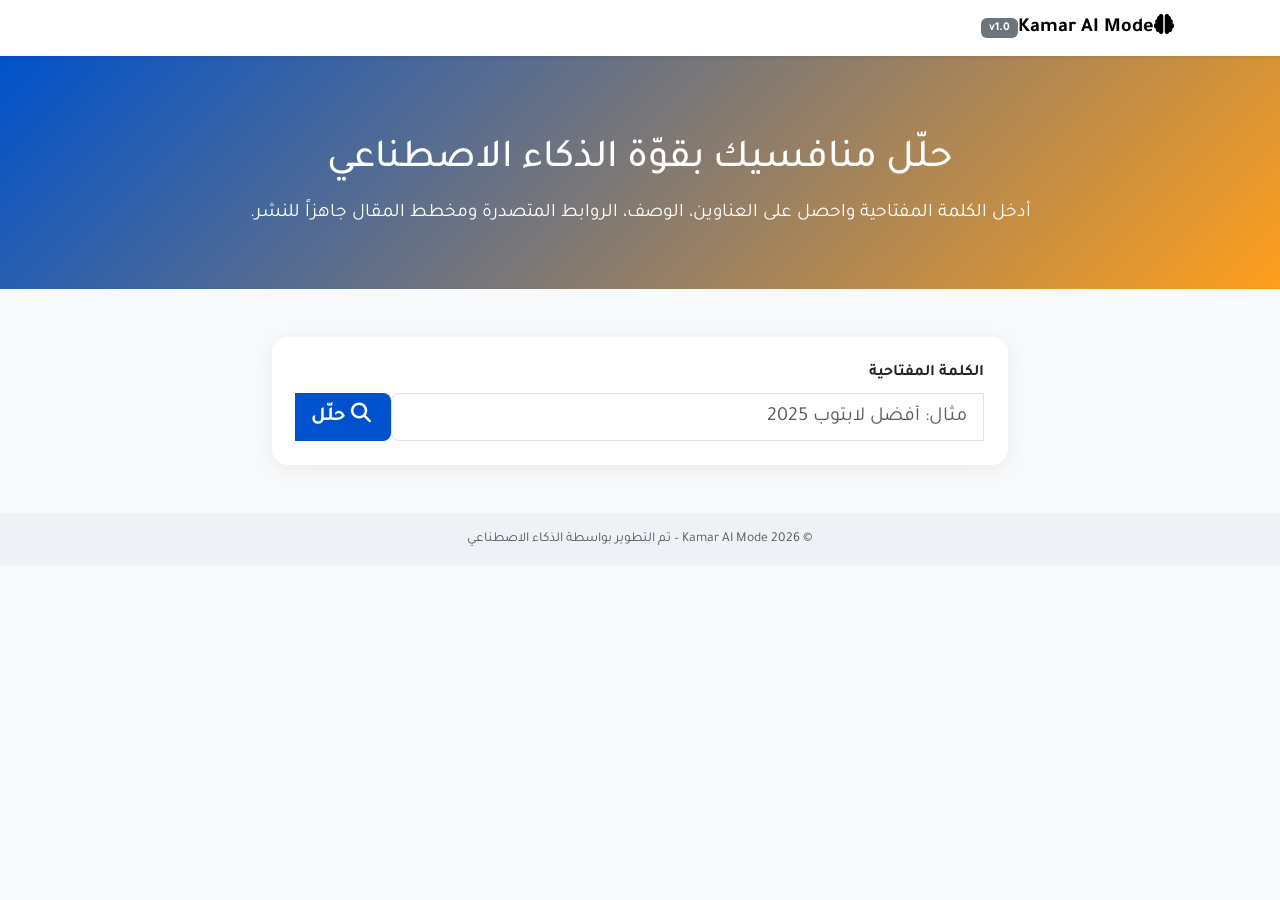
==== index.html @ b1c6b304 "Add files via upload" ====
<!DOCTYPE html>
<html lang="ar" dir="rtl">
<head>
    <meta charset="UTF-8">
    <title>Kamar AI Mode – أداة تحليل المنافسين</title>
    <meta name="viewport" content="width=device-width, initial-scale=1">
    <!-- Google Fonts -->
    <link href="https://fonts.googleapis.com/css2?family=Tajawal:wght@300;400;700&display=swap" rel="stylesheet">
    <!-- Bootstrap 5.3 CSS -->
    <link href="https://cdn.jsdelivr.net/npm/bootstrap@5.3.2/dist/css/bootstrap.min.css" rel="stylesheet">
    <!-- Font Awesome -->
    <link rel="stylesheet" href="https://cdnjs.cloudflare.com/ajax/libs/font-awesome/6.4.0/css/all.min.css">
    <style>
        :root{
            --primary:#0052cc;      /* أزرق كهرماني */
            --secondary:#ff9f1c;    /* برتقالي ذهبي */
            --bg:#f8f9fa;
            --card:#ffffff;
        }
        body{
            font-family:'Tajawal',sans-serif;
            background:var(--bg);
            color:#333;
        }
        .navbar-brand{font-weight:700;}
        .hero{
            background:linear-gradient(135deg, var(--primary) 0%, var(--secondary) 100%);
            color:#fff;
            padding:80px 0 60px;
        }
        .hero h1{font-size:2.5rem;}
        .hero p{font-size:1.2rem;}
        .card{
            border:none;
            border-radius:1rem;
            background:var(--card);
            box-shadow:0 4px 20px rgba(0,0,0,.06);
        }
        .btn-primary{
            background:var(--primary);
            border:none;
            border-radius:.5rem;
            padding:.55rem 1.75rem;
            font-weight:600;
        }
        .btn-primary:hover{background:#0041a8;}
        .spinner-border{width:1.3rem;height:1.3rem;border-width:.15em;}
        .result-icon{color:var(--secondary);}
        footer{background:#eef2f6;font-size:.85rem;}
        @media(max-width:576px){
            .hero h1{font-size:2rem;}
        }
    </style>
</head>
<body>

<!-- رأس الصفحة -->
<nav class="navbar navbar-expand-lg navbar-light bg-white shadow-sm">
    <div class="container">
        <a class="navbar-brand" href="#"><i class="fa-solid fa-brain me-2"></i>Kamar AI Mode</a>
        <div class="ms-auto">
            <span class="badge bg-secondary">v1.0</span>
        </div>
    </div>
</nav>

<!-- قسم البطل -->
<section class="hero text-center">
    <div class="container">
        <h1 class="mb-3">حلّل منافسيك بقوّة الذكاء الاصطناعي</h1>
        <p class="mb-0">أدخل الكلمة المفتاحية واحصل على العناوين، الوصف، الروابط المتصدرة ومخطط المقال جاهزاً للنشر.</p>
</section>

<!-- النموذج -->
<section class="container my-5">
    <div class="row justify-content-center">
        <div class="col-lg-8">
            <div class="card p-4">
                <label for="keyword" class="form-label fw-bold">الكلمة المفتاحية</label>
                <div class="input-group input-group-lg">
                    <input type="text" id="keyword" class="form-control" placeholder="مثال: أفضل لابتوب 2025">
                    <button id="btnAnalyze" class="btn btn-primary" type="button">
                        <i class="fa-solid fa-magnifying-glass me-1"></i> حلّل
                    </button>
                </div>
                <!-- شريط التحميل -->
                <div id="loader" class="text-center mt-3 d-none">
                    <div class="spinner-border text-primary"></div>
                    <p class="mt-2 text-muted">جاري التحليل...</p>
                </div>
            </div>
        </div>
    </div>
</section>

<!-- صندوق النتائج -->
<section id="results" class="container mb-5 d-none">
    <h4 class="mb-4"><i class="fa-solid fa-chart-line result-icon me-2"></i>نتائج التحليل</h4>

    <!-- العنوان المقترح -->
    <div class="card mb-3">
        <div class="card-body">
            <h5 class="card-title"><i class="fa-solid fa-heading me-2 result-icon"></i>العنوان المقترح</h5>
            <p id="suggested_title" class="mb-0"></p>
        </div>
    </div>

    <!-- وصف الميتا -->
    <div class="card mb-3">
        <div class="card-body">
            <h5 class="card-title"><i class="fa-solid fa-tag me-2 result-icon"></i>وصف الميتا</h5>
            <p id="meta_description" class="mb-0"></p>
        </div>
    </div>

    <!-- المقتطف المتصدّر -->
    <div class="card mb-3">
        <div class="card-body">
            <h5 class="card-title"><i class="fa-solid fa-quote-left me-2 result-icon"></i>المقتطف المتصدّر</h5>
            <p id="snippet_text" class="mb-0"></p>
        </div>
    </div>

    <!-- كلمات NLP -->
    <div class="card mb-3">
        <div class="card-body">
            <h5 class="card-title"><i class="fa-solid fa-key me-2 result-icon"></i>كلمات NLP</h5>
            <p id="nlp_keywords" class="mb-0"></p>
        </div>
    </div>

    <!-- الروابط المتصدرة -->
    <div class="card mb-3">
        <div class="card-body">
            <h5 class="card-title"><i class="fa-solid fa-link me-2 result-icon"></i>الروابط المتصدرة</h5>
            <ul id="featured_snippets" class="mb-0"></ul>
        </div>
    </div>

    <!-- مخطط المقال -->
    <div class="card mb-3">
        <div class="card-body">
            <h5 class="card-title"><i class="fa-solid fa-list-ol me-2 result-icon"></i>مخطط المقال (العناوين الفرعية)</h5>
            <ol id="outline" class="mb-0"></ol>
        </div>
    </div>
</section>

<!-- Footer -->
<footer class="py-3 text-center text-muted">
    <div class="container">
        &copy; <span id="year"></span> Kamar AI Mode – تم التطوير بواسطة الذكاء الاصطناعي
    </div>
</footer>

<!-- Scripts -->
<script>
    // تواريخ
    document.getElementById('year').textContent = new Date().getFullYear();

    // عناصر الصفحة
    const keywordInput   = document.getElementById('keyword');
    const btnAnalyze     = document.getElementById('btnAnalyze');
    const loader         = document.getElementById('loader');
    const resultsBox     = document.getElementById('results');

    // دوال مساعدة
    const showLoader = ()=> { loader.classList.remove('d-none'); resultsBox.classList.add('d-none'); };
    const hideLoader = ()=> { loader.classList.add('d-none'); };

    // الحدث الرئيسي
    btnAnalyze.addEventListener('click', async ()=>{
        const kw = keywordInput.value.trim();
        if(!kw){ alert('أدخل كلمة مفتاحية أولاً'); return; }

        showLoader();

        try{
            const url = new URL('https://api.openwebninja.com/google-ai-mode/ai-mode');
            url.searchParams.set('prompt', kw);
            url.searchParams.set('hl', 'ar');
            url.searchParams.set('gl', 'sa');
            url.searchParams.set('x-api-key', 'ak_is7pbn7gl4g8mbaupwynpkfbr6lm9yfh8iurpdpuk4noou1');

            const res  = await fetch(url);
            const data = await res.json();

            if(!res.ok) throw new Error(data.message || 'خطأ في الاستجابة');

            // تعبئة الحقول
            document.getElementById('suggested_title').textContent   = buildTitle(data.answer);
            document.getElementById('meta_description').textContent= buildMeta(data.answer);
            document.getElementById('snippet_text').textContent    = buildSnippet(data.answer);
            document.getElementById('nlp_keywords').textContent    = buildKeywords(data.answer);
            document.getElementById('featured_snippets').innerHTML = buildRefs(data.references);
            document.getElementById('outline').innerHTML           = buildOutline(data.answer);

            hideLoader();
            resultsBox.classList.remove('d-none');
            window.scrollTo({top: resultsBox.offsetTop - 20, behavior:'smooth'});

        }catch(err){
            hideLoader();
            alert('فشل التحليل: ' + err.message);
        }
    });

    // وظائف البناء البسيطة
    function cleanFlair(text){
        const stop = new Set(['تعرف','تعلم','اكتشف','احصل','لا تفوّت','سرّ','خدعة','مذهل','رائع','أفضل 10','best','discover','amazing','top 10','secret','trick']);
        return text.split(' ').filter(w=>!stop.has(w.toLowerCase())).join(' ');
    }
    function buildTitle(txt){
        const words = txt.replace(/[.,؟!]/g,'').split(/\s+/);
        const freq = {};
        words.forEach(w=>{ freq[w] = (freq[w]||0)+1; });
        const sorted = Object.entries(freq).sort((a,b)=>b[1]-a[1]);
        return sorted.slice(0,3).map(x=>x[0]).join(' ') + ' :اختيارك حسب الاختبار والتجربة';
    }
    function buildMeta(txt){
        return cleanFlair(txt).substring(0,155) + (txt.length > 155 ? '...':'');
    }
    function buildSnippet(txt){
        const sent = txt.split(/[.؟!]/)[0];
        return cleanFlair(sent).substring(0,155) + (sent.length > 155 ? '...':'');
    }
    function buildKeywords(txt){
        const bi = txt.match(/\b\w+\s\w+\b/g) || [];
        const freq = {};
        bi.forEach(w=>{ freq[w] = (freq[w]||0)+1; });
        return Object.entries(freq).sort((a,b)=>b[1]-a[1]).slice(0,12).map(x=>x[0]).join('، ');
    }
    function buildRefs(refs){
        if(!refs || !refs.length) return '<li>لا توجد روابط</li>';
        return [...new Set(refs.map(r=> new URL(r).hostname))]
               .map(h=> `<li><a href="//${h}" target="_blank" rel="nofollow">${h}</a></li>`).join('');
    }
    function buildOutline(txt){
        const sents = txt.split(/[.؟!]/).filter(s=>s.trim().length>20).slice(0,6);
        return sents.map(s=>`<li>${s.trim().substring(0,70)}...</li>`).join('');
    }
</script>
</body>
</html>
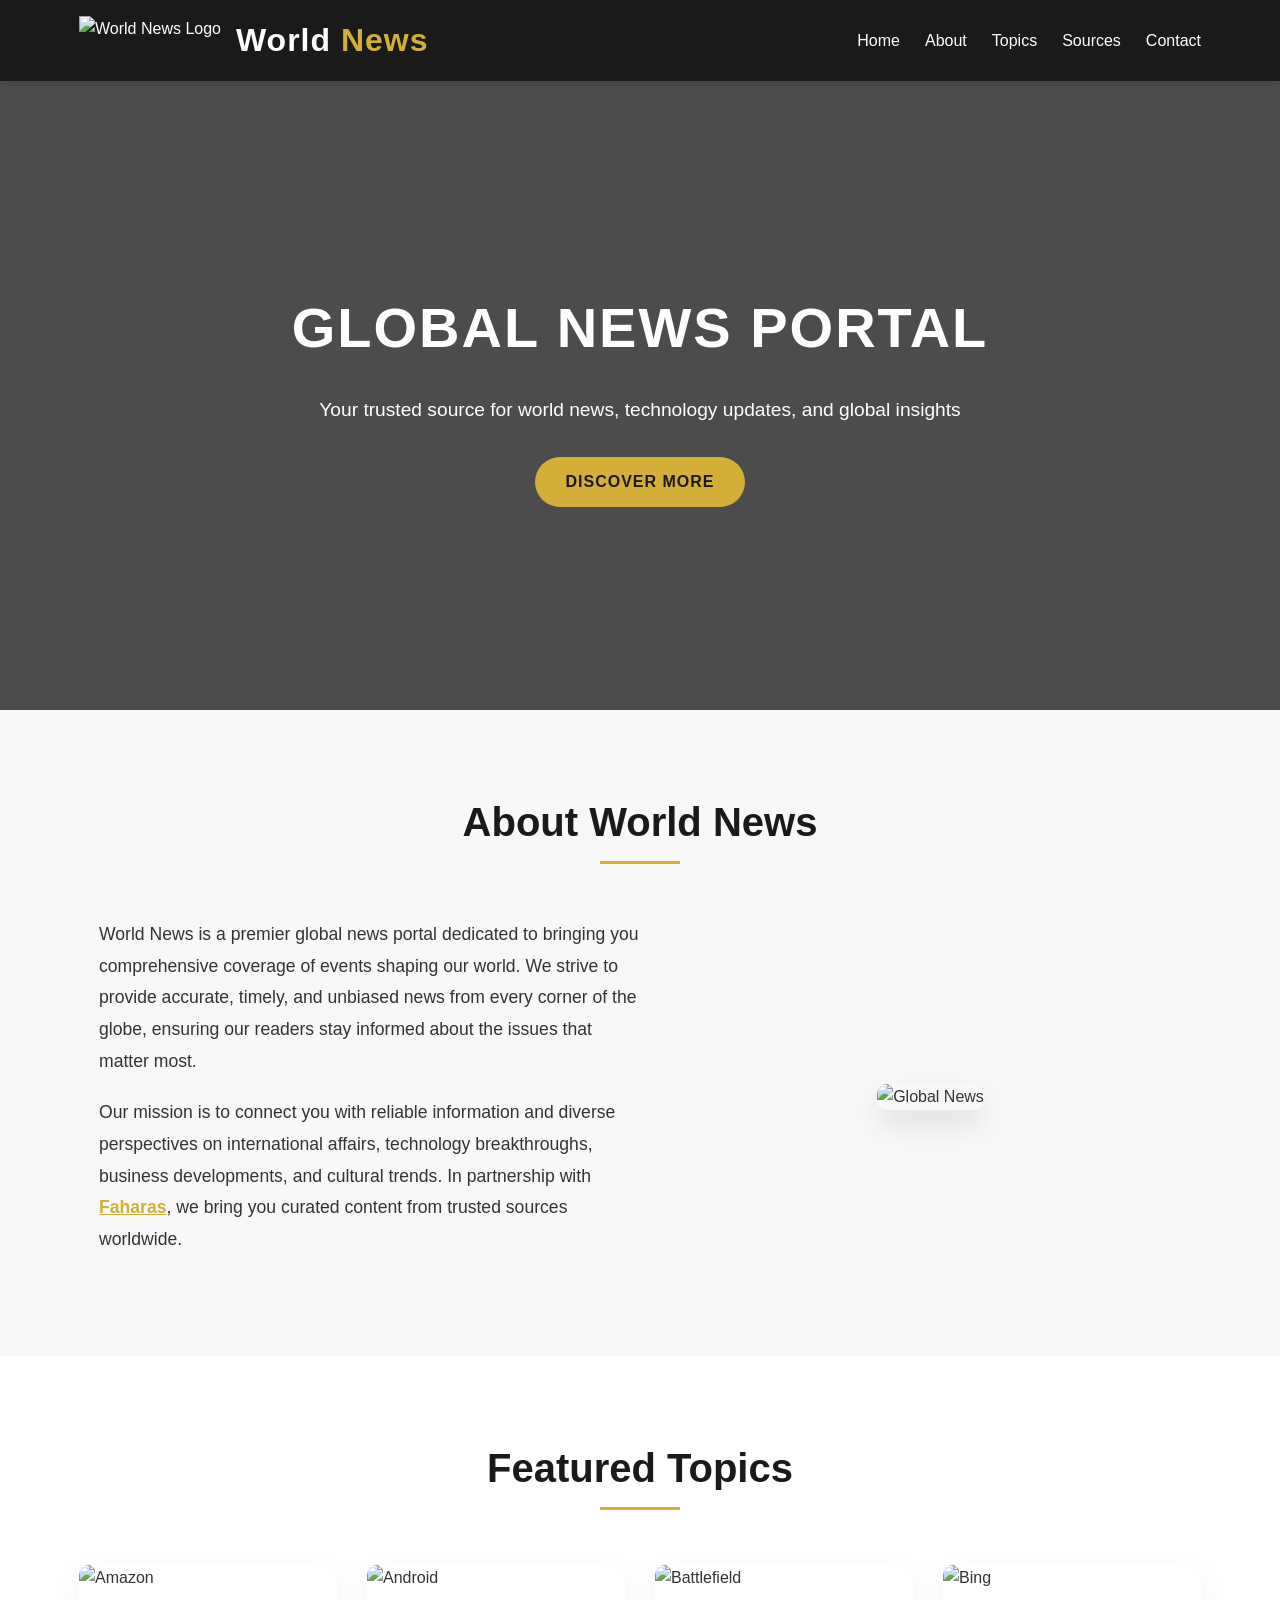
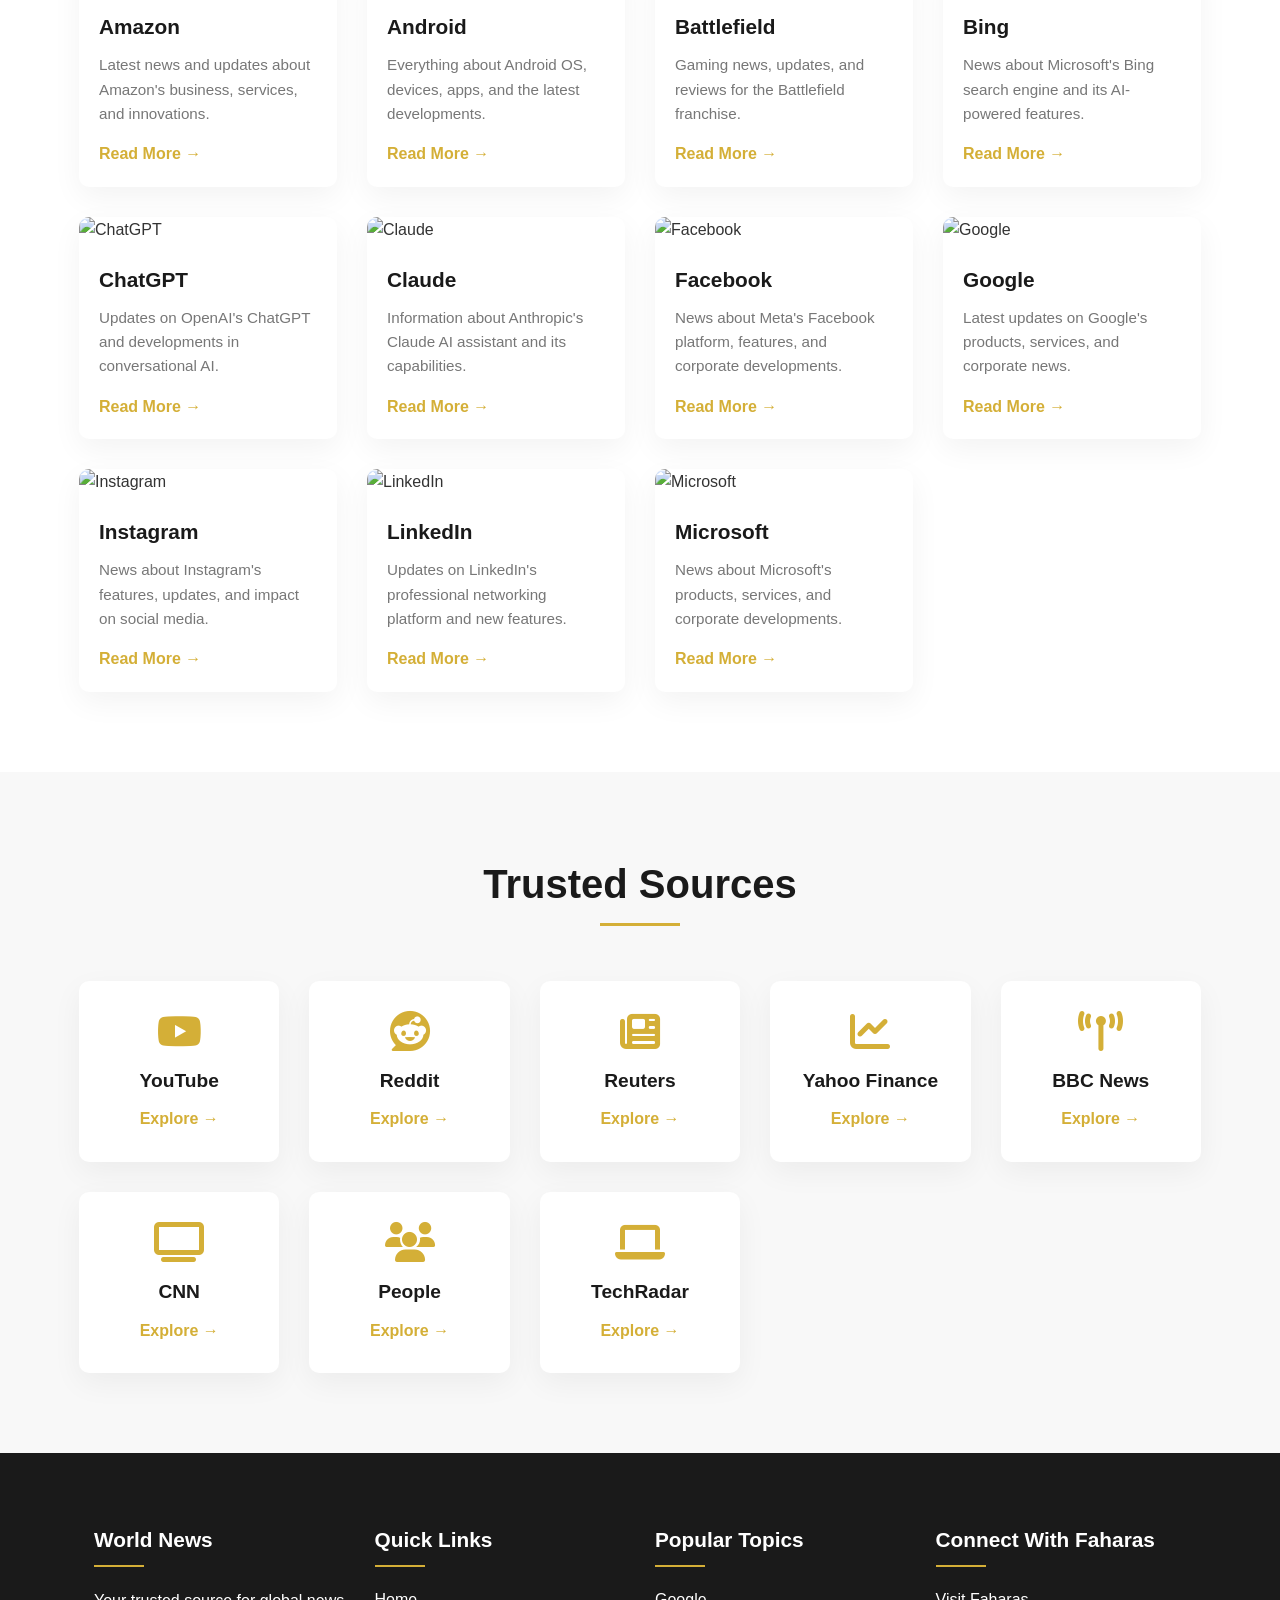
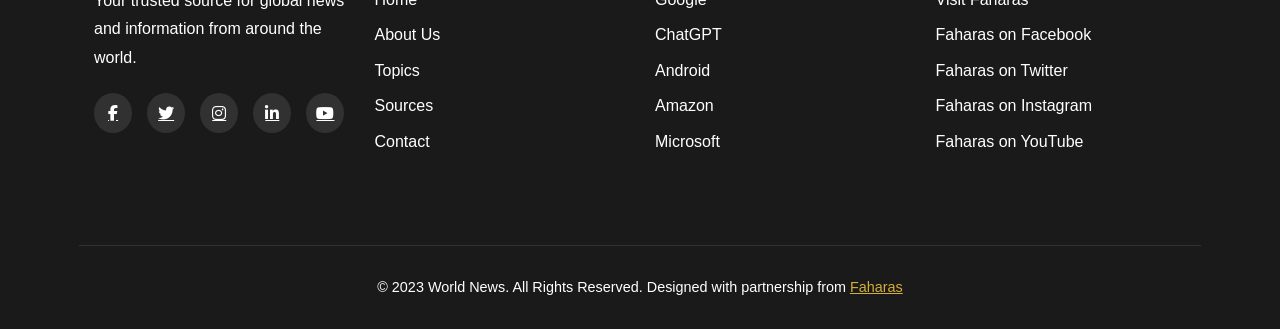
==== commit 67cc3ab1: "Update index.html" ====
--- a/index.html
+++ b/index.html
@@ -1,244 +1,725 @@
 <!DOCTYPE html>
-<html lang="ar" dir="rtl">
+<html lang="en">
 <head>
     <meta charset="UTF-8">
-    <title>Kamar AI Mode – أداة تحليل المنافسين</title>
-    <meta name="viewport" content="width=device-width, initial-scale=1">
-    <!-- Google Fonts -->
-    <link href="https://fonts.googleapis.com/css2?family=Tajawal:wght@300;400;700&display=swap" rel="stylesheet">
-    <!-- Bootstrap 5.3 CSS -->
-    <link href="https://cdn.jsdelivr.net/npm/bootstrap@5.3.2/dist/css/bootstrap.min.css" rel="stylesheet">
-    <!-- Font Awesome -->
+    <meta name="viewport" content="width=device-width, initial-scale=1.0">
+    <title>World - Global News Portal</title>
     <link rel="stylesheet" href="https://cdnjs.cloudflare.com/ajax/libs/font-awesome/6.4.0/css/all.min.css">
     <style>
-        :root{
-            --primary:#0052cc;      /* أزرق كهرماني */
-            --secondary:#ff9f1c;    /* برتقالي ذهبي */
-            --bg:#f8f9fa;
-            --card:#ffffff;
-        }
-        body{
-            font-family:'Tajawal',sans-serif;
-            background:var(--bg);
-            color:#333;
-        }
-        .navbar-brand{font-weight:700;}
-        .hero{
-            background:linear-gradient(135deg, var(--primary) 0%, var(--secondary) 100%);
-            color:#fff;
-            padding:80px 0 60px;
-        }
-        .hero h1{font-size:2.5rem;}
-        .hero p{font-size:1.2rem;}
-        .card{
-            border:none;
-            border-radius:1rem;
-            background:var(--card);
-            box-shadow:0 4px 20px rgba(0,0,0,.06);
-        }
-        .btn-primary{
-            background:var(--primary);
-            border:none;
-            border-radius:.5rem;
-            padding:.55rem 1.75rem;
-            font-weight:600;
-        }
-        .btn-primary:hover{background:#0041a8;}
-        .spinner-border{width:1.3rem;height:1.3rem;border-width:.15em;}
-        .result-icon{color:var(--secondary);}
-        footer{background:#eef2f6;font-size:.85rem;}
-        @media(max-width:576px){
-            .hero h1{font-size:2rem;}
+        :root {
+            --primary-color: #1a1a1a;
+            --secondary-color: #d4af37;
+            --text-color: #333;
+            --light-bg: #f8f8f8;
+            --white: #ffffff;
+            --gray: #777;
+            --light-gray: #f5f5f5;
+        }
+        
+        * {
+            margin: 0;
+            padding: 0;
+            box-sizing: border-box;
+            font-family: 'Segoe UI', Tahoma, Geneva, Verdana, sans-serif;
+        }
+        
+        body {
+            background-color: var(--white);
+            color: var(--text-color);
+            line-height: 1.6;
+        }
+        
+        .container {
+            width: 90%;
+            max-width: 1200px;
+            margin: 0 auto;
+            padding: 0 15px;
+        }
+        
+        /* Header Styles */
+        header {
+            background-color: var(--primary-color);
+            color: var(--white);
+            padding: 15px 0;
+            position: fixed;
+            width: 100%;
+            top: 0;
+            z-index: 1000;
+            box-shadow: 0 2px 10px rgba(0, 0, 0, 0.1);
+        }
+        
+        .header-container {
+            display: flex;
+            justify-content: space-between;
+            align-items: center;
+        }
+        
+        .logo {
+            display: flex;
+            align-items: center;
+        }
+        
+        .logo img {
+            height: 50px;
+            margin-right: 15px;
+        }
+        
+        .logo h1 {
+            font-size: 2rem;
+            font-weight: 700;
+            letter-spacing: 1px;
+            color: var(--white);
+        }
+        
+        .logo span {
+            color: var(--secondary-color);
+        }
+        
+        nav ul {
+            display: flex;
+            list-style: none;
+        }
+        
+        nav ul li {
+            margin-left: 25px;
+        }
+        
+        nav ul li a {
+            color: var(--white);
+            text-decoration: none;
+            font-weight: 500;
+            transition: color 0.3s;
+            font-size: 1rem;
+        }
+        
+        nav ul li a:hover {
+            color: var(--secondary-color);
+        }
+        
+        /* Hero Section */
+        .hero {
+            background: linear-gradient(rgba(0, 0, 0, 0.7), rgba(0, 0, 0, 0.7)), url('https://images.unsplash.com/photo-1504711434969-e338861b72be?ixlib=rb-4.0.3&ixid=M3wxMjA3fDB8MHxwaG90by1wYWdlfHx8fGVufDB8fHx8fA%3D%3D&auto=format&fit=crop&w=2070&q=80');
+            background-size: cover;
+            background-position: center;
+            height: 70vh;
+            display: flex;
+            align-items: center;
+            text-align: center;
+            color: var(--white);
+            margin-top: 80px;
+        }
+        
+        .hero-content {
+            max-width: 800px;
+            margin: 0 auto;
+            padding: 0 20px;
+        }
+        
+        .hero h2 {
+            font-size: 3.5rem;
+            margin-bottom: 20px;
+            font-weight: 700;
+            text-transform: uppercase;
+            letter-spacing: 2px;
+        }
+        
+        .hero p {
+            font-size: 1.2rem;
+            margin-bottom: 30px;
+            line-height: 1.8;
+        }
+        
+        .btn {
+            display: inline-block;
+            background-color: var(--secondary-color);
+            color: var(--primary-color);
+            padding: 12px 30px;
+            border-radius: 30px;
+            text-decoration: none;
+            font-weight: 600;
+            text-transform: uppercase;
+            letter-spacing: 1px;
+            transition: all 0.3s ease;
+            border: none;
+            cursor: pointer;
+            font-size: 1rem;
+        }
+        
+        .btn:hover {
+            background-color: var(--white);
+            color: var(--primary-color);
+            transform: translateY(-3px);
+            box-shadow: 0 10px 20px rgba(0, 0, 0, 0.1);
+        }
+        
+        /* About Section */
+        .about {
+            padding: 80px 0;
+            background-color: var(--light-bg);
+        }
+        
+        .section-title {
+            text-align: center;
+            margin-bottom: 50px;
+        }
+        
+        .section-title h2 {
+            font-size: 2.5rem;
+            color: var(--primary-color);
+            position: relative;
+            display: inline-block;
+            margin-bottom: 15px;
+        }
+        
+        .section-title h2:after {
+            content: '';
+            position: absolute;
+            bottom: -10px;
+            left: 50%;
+            transform: translateX(-50%);
+            width: 80px;
+            height: 3px;
+            background-color: var(--secondary-color);
+        }
+        
+        .about-content {
+            display: flex;
+            flex-wrap: wrap;
+            align-items: center;
+        }
+        
+        .about-text {
+            flex: 1;
+            min-width: 300px;
+            padding: 0 20px;
+        }
+        
+        .about-text p {
+            margin-bottom: 20px;
+            font-size: 1.1rem;
+            line-height: 1.8;
+            color: var(--text-color);
+        }
+        
+        .about-image {
+            flex: 1;
+            min-width: 300px;
+            text-align: center;
+        }
+        
+        .about-image img {
+            max-width: 100%;
+            border-radius: 10px;
+            box-shadow: 0 15px 30px rgba(0, 0, 0, 0.1);
+        }
+        
+        /* Topics Section */
+        .topics {
+            padding: 80px 0;
+        }
+        
+        .topics-grid {
+            display: grid;
+            grid-template-columns: repeat(auto-fill, minmax(250px, 1fr));
+            gap: 30px;
+            margin-top: 50px;
+        }
+        
+        .topic-card {
+            background-color: var(--white);
+            border-radius: 10px;
+            overflow: hidden;
+            box-shadow: 0 10px 30px rgba(0, 0, 0, 0.05);
+            transition: transform 0.3s ease, box-shadow 0.3s ease;
+        }
+        
+        .topic-card:hover {
+            transform: translateY(-10px);
+            box-shadow: 0 15px 40px rgba(0, 0, 0, 0.1);
+        }
+        
+        .topic-card img {
+            width: 100%;
+            height: 180px;
+            object-fit: cover;
+        }
+        
+        .topic-card-content {
+            padding: 20px;
+        }
+        
+        .topic-card-content h3 {
+            font-size: 1.3rem;
+            margin-bottom: 10px;
+            color: var(--primary-color);
+        }
+        
+        .topic-card-content p {
+            color: var(--gray);
+            font-size: 0.95rem;
+            margin-bottom: 15px;
+        }
+        
+        .topic-card-content a {
+            color: var(--secondary-color);
+            text-decoration: none;
+            font-weight: 600;
+            display: inline-block;
+            transition: color 0.3s;
+        }
+        
+        .topic-card-content a:hover {
+            color: var(--primary-color);
+        }
+        
+        /* Sources Section */
+        .sources {
+            padding: 80px 0;
+            background-color: var(--light-bg);
+        }
+        
+        .sources-grid {
+            display: grid;
+            grid-template-columns: repeat(auto-fill, minmax(200px, 1fr));
+            gap: 30px;
+            margin-top: 50px;
+        }
+        
+        .source-card {
+            background-color: var(--white);
+            border-radius: 10px;
+            padding: 30px 20px;
+            text-align: center;
+            box-shadow: 0 10px 30px rgba(0, 0, 0, 0.05);
+            transition: transform 0.3s ease, box-shadow 0.3s ease;
+        }
+        
+        .source-card:hover {
+            transform: translateY(-10px);
+            box-shadow: 0 15px 40px rgba(0, 0, 0, 0.1);
+        }
+        
+        .source-card i {
+            font-size: 2.5rem;
+            color: var(--secondary-color);
+            margin-bottom: 15px;
+        }
+        
+        .source-card h3 {
+            font-size: 1.2rem;
+            margin-bottom: 10px;
+            color: var(--primary-color);
+        }
+        
+        .source-card a {
+            color: var(--secondary-color);
+            text-decoration: none;
+            font-weight: 600;
+            display: inline-block;
+            transition: color 0.3s;
+        }
+        
+        .source-card a:hover {
+            color: var(--primary-color);
+        }
+        
+        /* Footer */
+        footer {
+            background-color: var(--primary-color);
+            color: var(--white);
+            padding: 70px 0 30px;
+        }
+        
+        .footer-content {
+            display: flex;
+            flex-wrap: wrap;
+            justify-content: space-between;
+            margin-bottom: 50px;
+        }
+        
+        .footer-section {
+            flex: 1;
+            min-width: 250px;
+            margin-bottom: 30px;
+            padding: 0 15px;
+        }
+        
+        .footer-section h3 {
+            font-size: 1.3rem;
+            margin-bottom: 20px;
+            position: relative;
+            padding-bottom: 10px;
+        }
+        
+        .footer-section h3:after {
+            content: '';
+            position: absolute;
+            bottom: 0;
+            left: 0;
+            width: 50px;
+            height: 2px;
+            background-color: var(--secondary-color);
+        }
+        
+        .footer-section p {
+            margin-bottom: 20px;
+            line-height: 1.8;
+        }
+        
+        .footer-section ul {
+            list-style: none;
+        }
+        
+        .footer-section ul li {
+            margin-bottom: 10px;
+        }
+        
+        .footer-section ul li a {
+            color: var(--white);
+            text-decoration: none;
+            transition: color 0.3s;
+        }
+        
+        .footer-section ul li a:hover {
+            color: var(--secondary-color);
+        }
+        
+        .social-links {
+            display: flex;
+            gap: 15px;
+            margin-top: 20px;
+        }
+        
+        .social-links a {
+            display: inline-flex;
+            align-items: center;
+            justify-content: center;
+            width: 40px;
+            height: 40px;
+            background-color: rgba(255, 255, 255, 0.1);
+            border-radius: 50%;
+            color: var(--white);
+            transition: all 0.3s ease;
+        }
+        
+        .social-links a:hover {
+            background-color: var(--secondary-color);
+            color: var(--primary-color);
+            transform: translateY(-3px);
+        }
+        
+        .footer-bottom {
+            text-align: center;
+            padding-top: 30px;
+            border-top: 1px solid rgba(255, 255, 255, 0.1);
+            font-size: 0.9rem;
+        }
+        
+        /* Responsive Styles */
+        @media (max-width: 992px) {
+            .hero h2 {
+                font-size: 2.8rem;
+            }
+            
+            .about-content {
+                flex-direction: column;
+            }
+            
+            .about-text {
+                margin-bottom: 40px;
+            }
+        }
+        
+        @media (max-width: 768px) {
+            .header-container {
+                flex-direction: column;
+                text-align: center;
+            }
+            
+            nav ul {
+                margin-top: 15px;
+            }
+            
+            nav ul li {
+                margin: 0 10px;
+            }
+            
+            .hero {
+                height: 60vh;
+                margin-top: 120px;
+            }
+            
+            .hero h2 {
+                font-size: 2.2rem;
+            }
+            
+            .section-title h2 {
+                font-size: 2rem;
+            }
+        }
+        
+        @media (max-width: 576px) {
+            .hero h2 {
+                font-size: 1.8rem;
+            }
+            
+            .hero p {
+                font-size: 1rem;
+            }
+            
+            .topics-grid, .sources-grid {
+                grid-template-columns: 1fr;
+            }
         }
     </style>
 </head>
 <body>
+    <!-- Header -->
+    <header>
+        <div class="container header-container">
+            <div class="logo">
+                <img src="https://z-cdn-media.chatglm.cn/files/3495cbf7-d308-4ec9-85a8-c5884ec2cada_logo-512%20%281%29.png?auth_key=1862972515-39c17387c76e4715830f85335f617c46-0-5026b57383edf57b8ed78950dc84fb8b" alt="World News Logo">
+                <h1>World<span> News</span></h1>
+            </div>
+            <nav>
+                <ul>
+                    <li><a href="#home">Home</a></li>
+                    <li><a href="#about">About</a></li>
+                    <li><a href="#topics">Topics</a></li>
+                    <li><a href="#sources">Sources</a></li>
+                    <li><a href="#contact">Contact</a></li>
+                </ul>
+            </nav>
+        </div>
+    </header>
 
-<!-- رأس الصفحة -->
-<nav class="navbar navbar-expand-lg navbar-light bg-white shadow-sm">
-    <div class="container">
-        <a class="navbar-brand" href="#"><i class="fa-solid fa-brain me-2"></i>Kamar AI Mode</a>
-        <div class="ms-auto">
-            <span class="badge bg-secondary">v1.0</span>
+    <!-- Hero Section -->
+    <section class="hero" id="home">
+        <div class="hero-content">
+            <h2>Global News Portal</h2>
+            <p>Your trusted source for world news, technology updates, and global insights</p>
+            <a href="#about" class="btn">Discover More</a>
         </div>
-    </div>
-</nav>
+    </section>
 
-<!-- قسم البطل -->
-<section class="hero text-center">
-    <div class="container">
-        <h1 class="mb-3">حلّل منافسيك بقوّة الذكاء الاصطناعي</h1>
-        <p class="mb-0">أدخل الكلمة المفتاحية واحصل على العناوين، الوصف، الروابط المتصدرة ومخطط المقال جاهزاً للنشر.</p>
-</section>
+    <!-- About Section -->
+    <section class="about" id="about">
+        <div class="container">
+            <div class="section-title">
+                <h2>About World News</h2>
+            </div>
+            <div class="about-content">
+                <div class="about-text">
+                    <p>World News is a premier global news portal dedicated to bringing you comprehensive coverage of events shaping our world. We strive to provide accurate, timely, and unbiased news from every corner of the globe, ensuring our readers stay informed about the issues that matter most.</p>
+                    <p>Our mission is to connect you with reliable information and diverse perspectives on international affairs, technology breakthroughs, business developments, and cultural trends. In partnership with <a href="https://faharas.net/" target="_blank" style="color: #d4af37; font-weight: bold;">Faharas</a>, we bring you curated content from trusted sources worldwide.</p>
+                </div>
+                <div class="about-image">
+                    <img src="https://images.unsplash.com/photo-1585829365295-ab7cd400c167?ixlib=rb-4.0.3&ixid=M3wxMjA3fDB8MHxwaG90by1wYWdlfHx8fGVufDB8fHx8fA%3D%3D&auto=format&fit=crop&w=2071&q=80" alt="Global News">
+                </div>
+            </div>
+        </div>
+    </section>
 
-<!-- النموذج -->
-<section class="container my-5">
-    <div class="row justify-content-center">
-        <div class="col-lg-8">
-            <div class="card p-4">
-                <label for="keyword" class="form-label fw-bold">الكلمة المفتاحية</label>
-                <div class="input-group input-group-lg">
-                    <input type="text" id="keyword" class="form-control" placeholder="مثال: أفضل لابتوب 2025">
-                    <button id="btnAnalyze" class="btn btn-primary" type="button">
-                        <i class="fa-solid fa-magnifying-glass me-1"></i> حلّل
-                    </button>
-                </div>
-                <!-- شريط التحميل -->
-                <div id="loader" class="text-center mt-3 d-none">
-                    <div class="spinner-border text-primary"></div>
-                    <p class="mt-2 text-muted">جاري التحليل...</p>
+    <!-- Topics Section -->
+    <section class="topics" id="topics">
+        <div class="container">
+            <div class="section-title">
+                <h2>Featured Topics</h2>
+            </div>
+            <div class="topics-grid">
+                <div class="topic-card">
+                    <img src="https://images.unsplash.com/photo-1593642634315-48f5414c3ad9?ixlib=rb-4.0.3&ixid=M3wxMjA3fDB8MHxwaG90by1wYWdlfHx8fGVufDB8fHx8fA%3D%3D&auto=format&fit=crop&w=1964&q=80" alt="Amazon">
+                    <div class="topic-card-content">
+                        <h3>Amazon</h3>
+                        <p>Latest news and updates about Amazon's business, services, and innovations.</p>
+                        <a href="https://faharas.net/topic/amazon/" target="_blank">Read More →</a>
+                    </div>
+                </div>
+                <div class="topic-card">
+                    <img src="https://images.unsplash.com/photo-1620986567048-9d17845e2324?ixlib=rb-4.0.3&ixid=M3wxMjA3fDB8MHxwaG90by1wYWdlfHx8fGVufDB8fHx8fA%3D%3D&auto=format&fit=crop&w=1974&q=80" alt="Android">
+                    <div class="topic-card-content">
+                        <h3>Android</h3>
+                        <p>Everything about Android OS, devices, apps, and the latest developments.</p>
+                        <a href="https://faharas.net/topic/android/" target="_blank">Read More →</a>
+                    </div>
+                </div>
+                <div class="topic-card">
+                    <img src="https://images.unsplash.com/photo-1542751371-adc38448a05e?ixlib=rb-4.0.3&ixid=M3wxMjA3fDB8MHxwaG90by1wYWdlfHx8fGVufDB8fHx8fA%3D%3D&auto=format&fit=crop&w=2070&q=80" alt="Battlefield">
+                    <div class="topic-card-content">
+                        <h3>Battlefield</h3>
+                        <p>Gaming news, updates, and reviews for the Battlefield franchise.</p>
+                        <a href="https://faharas.net/topic/battlefield/" target="_blank">Read More →</a>
+                    </div>
+                </div>
+                <div class="topic-card">
+                    <img src="https://images.unsplash.com/photo-1593642632823-8f785ba67e45?ixlib=rb-4.0.3&ixid=M3wxMjA3fDB8MHxwaG90by1wYWdlfHx8fGVufDB8fHx8fA%3D%3D&auto=format&fit=crop&w=1964&q=80" alt="Bing">
+                    <div class="topic-card-content">
+                        <h3>Bing</h3>
+                        <p>News about Microsoft's Bing search engine and its AI-powered features.</p>
+                        <a href="https://faharas.net/topic/bing/" target="_blank">Read More →</a>
+                    </div>
+                </div>
+                <div class="topic-card">
+                    <img src="https://images.unsplash.com/photo-1677442136019-21780ecad995?ixlib=rb-4.0.3&ixid=M3wxMjA3fDB8MHxwaG90by1wYWdlfHx8fGVufDB8fHx8fA%3D%3D&auto=format&fit=crop&w=2070&q=80" alt="ChatGPT">
+                    <div class="topic-card-content">
+                        <h3>ChatGPT</h3>
+                        <p>Updates on OpenAI's ChatGPT and developments in conversational AI.</p>
+                        <a href="https://faharas.net/topic/chatgpt/" target="_blank">Read More →</a>
+                    </div>
+                </div>
+                <div class="topic-card">
+                    <img src="https://images.unsplash.com/photo-1677442136019-21780ecad995?ixlib=rb-4.0.3&ixid=M3wxMjA3fDB8MHxwaG90by1wYWdlfHx8fGVufDB8fHx8fA%3D%3D&auto=format&fit=crop&w=2070&q=80" alt="Claude">
+                    <div class="topic-card-content">
+                        <h3>Claude</h3>
+                        <p>Information about Anthropic's Claude AI assistant and its capabilities.</p>
+                        <a href="https://faharas.net/topic/claude/" target="_blank">Read More →</a>
+                    </div>
+                </div>
+                <div class="topic-card">
+                    <img src="https://images.unsplash.com/photo-1611162617213-7d7a39e9b1d7?ixlib=rb-4.0.3&ixid=M3wxMjA3fDB8MHxwaG90by1wYWdlfHx8fGVufDB8fHx8fA%3D%3D&auto=format&fit=crop&w=1974&q=80" alt="Facebook">
+                    <div class="topic-card-content">
+                        <h3>Facebook</h3>
+                        <p>News about Meta's Facebook platform, features, and corporate developments.</p>
+                        <a href="https://faharas.net/topic/facebook/" target="_blank">Read More →</a>
+                    </div>
+                </div>
+                <div class="topic-card">
+                    <img src="https://images.unsplash.com/photo-1620712943543-bcc4688e7485?ixlib=rb-4.0.3&ixid=M3wxMjA3fDB8MHxwaG90by1wYWdlfHx8fGVufDB8fHx8fA%3D%3D&auto=format&fit=crop&w=1935&q=80" alt="Google">
+                    <div class="topic-card-content">
+                        <h3>Google</h3>
+                        <p>Latest updates on Google's products, services, and corporate news.</p>
+                        <a href="https://faharas.net/topic/google/" target="_blank">Read More →</a>
+                    </div>
+                </div>
+                <div class="topic-card">
+                    <img src="https://images.unsplash.com/photo-1611162617213-7d7a39e9b1d7?ixlib=rb-4.0.3&ixid=M3wxMjA3fDB8MHxwaG90by1wYWdlfHx8fGVufDB8fHx8fA%3D%3D&auto=format&fit=crop&w=1974&q=80" alt="Instagram">
+                    <div class="topic-card-content">
+                        <h3>Instagram</h3>
+                        <p>News about Instagram's features, updates, and impact on social media.</p>
+                        <a href="https://faharas.net/topic/instagram/" target="_blank">Read More →</a>
+                    </div>
+                </div>
+                <div class="topic-card">
+                    <img src="https://images.unsplash.com/photo-1611162617213-7d7a39e9b1d7?ixlib=rb-4.0.3&ixid=M3wxMjA3fDB8MHxwaG90by1wYWdlfHx8fGVufDB8fHx8fA%3D%3D&auto=format&fit=crop&w=1974&q=80" alt="LinkedIn">
+                    <div class="topic-card-content">
+                        <h3>LinkedIn</h3>
+                        <p>Updates on LinkedIn's professional networking platform and new features.</p>
+                        <a href="https://faharas.net/topic/linkedin/" target="_blank">Read More →</a>
+                    </div>
+                </div>
+                <div class="topic-card">
+                    <img src="https://images.unsplash.com/photo-1593642634315-48f5414c3ad9?ixlib=rb-4.0.3&ixid=M3wxMjA3fDB8MHxwaG90by1wYWdlfHx8fGVufDB8fHx8fA%3D%3D&auto=format&fit=crop&w=1964&q=80" alt="Microsoft">
+                    <div class="topic-card-content">
+                        <h3>Microsoft</h3>
+                        <p>News about Microsoft's products, services, and corporate developments.</p>
+                        <a href="https://faharas.net/topic/microsoft/" target="_blank">Read More →</a>
+                    </div>
                 </div>
             </div>
         </div>
-    </div>
-</section>
+    </section>
 
-<!-- صندوق النتائج -->
-<section id="results" class="container mb-5 d-none">
-    <h4 class="mb-4"><i class="fa-solid fa-chart-line result-icon me-2"></i>نتائج التحليل</h4>
+    <!-- Sources Section -->
+    <section class="sources" id="sources">
+        <div class="container">
+            <div class="section-title">
+                <h2>Trusted Sources</h2>
+            </div>
+            <div class="sources-grid">
+                <div class="source-card">
+                    <i class="fab fa-youtube"></i>
+                    <h3>YouTube</h3>
+                    <a href="https://faharas.net/source/youtube/" target="_blank">Explore →</a>
+                </div>
+                <div class="source-card">
+                    <i class="fab fa-reddit"></i>
+                    <h3>Reddit</h3>
+                    <a href="https://faharas.net/source/reddit/" target="_blank">Explore →</a>
+                </div>
+                <div class="source-card">
+                    <i class="fas fa-newspaper"></i>
+                    <h3>Reuters</h3>
+                    <a href="https://faharas.net/source/reuters/" target="_blank">Explore →</a>
+                </div>
+                <div class="source-card">
+                    <i class="fas fa-chart-line"></i>
+                    <h3>Yahoo Finance</h3>
+                    <a href="https://faharas.net/source/yahoo-finance/" target="_blank">Explore →</a>
+                </div>
+                <div class="source-card">
+                    <i class="fas fa-broadcast-tower"></i>
+                    <h3>BBC News</h3>
+                    <a href="https://faharas.net/source/bbc-news/" target="_blank">Explore →</a>
+                </div>
+                <div class="source-card">
+                    <i class="fas fa-tv"></i>
+                    <h3>CNN</h3>
+                    <a href="https://faharas.net/source/cnn/" target="_blank">Explore →</a>
+                </div>
+                <div class="source-card">
+                    <i class="fas fa-users"></i>
+                    <h3>People</h3>
+                    <a href="https://faharas.net/source/people/" target="_blank">Explore →</a>
+                </div>
+                <div class="source-card">
+                    <i class="fas fa-laptop"></i>
+                    <h3>TechRadar</h3>
+                    <a href="https://faharas.net/source/techradar/" target="_blank">Explore →</a>
+                </div>
+            </div>
+        </div>
+    </section>
 
-    <!-- العنوان المقترح -->
-    <div class="card mb-3">
-        <div class="card-body">
-            <h5 class="card-title"><i class="fa-solid fa-heading me-2 result-icon"></i>العنوان المقترح</h5>
-            <p id="suggested_title" class="mb-0"></p>
+    <!-- Footer -->
+    <footer id="contact">
+        <div class="container">
+            <div class="footer-content">
+                <div class="footer-section">
+                    <h3>World News</h3>
+                    <p>Your trusted source for global news and information from around the world.</p>
+                    <div class="social-links">
+                        <a href="#" target="_blank"><i class="fab fa-facebook-f"></i></a>
+                        <a href="#" target="_blank"><i class="fab fa-twitter"></i></a>
+                        <a href="#" target="_blank"><i class="fab fa-instagram"></i></a>
+                        <a href="#" target="_blank"><i class="fab fa-linkedin-in"></i></a>
+                        <a href="#" target="_blank"><i class="fab fa-youtube"></i></a>
+                    </div>
+                </div>
+                <div class="footer-section">
+                    <h3>Quick Links</h3>
+                    <ul>
+                        <li><a href="#home">Home</a></li>
+                        <li><a href="#about">About Us</a></li>
+                        <li><a href="#topics">Topics</a></li>
+                        <li><a href="#sources">Sources</a></li>
+                        <li><a href="#contact">Contact</a></li>
+                    </ul>
+                </div>
+                <div class="footer-section">
+                    <h3>Popular Topics</h3>
+                    <ul>
+                        <li><a href="https://faharas.net/topic/google/" target="_blank">Google</a></li>
+                        <li><a href="https://faharas.net/topic/chatgpt/" target="_blank">ChatGPT</a></li>
+                        <li><a href="https://faharas.net/topic/android/" target="_blank">Android</a></li>
+                        <li><a href="https://faharas.net/topic/amazon/" target="_blank">Amazon</a></li>
+                        <li><a href="https://faharas.net/topic/microsoft/" target="_blank">Microsoft</a></li>
+                    </ul>
+                </div>
+                <div class="footer-section">
+                    <h3>Connect With Faharas</h3>
+                    <ul>
+                        <li><a href="https://faharas.net/" target="_blank">Visit Faharas</a></li>
+                        <li><a href="#" target="_blank">Faharas on Facebook</a></li>
+                        <li><a href="#" target="_blank">Faharas on Twitter</a></li>
+                        <li><a href="#" target="_blank">Faharas on Instagram</a></li>
+                        <li><a href="#" target="_blank">Faharas on YouTube</a></li>
+                    </ul>
+                </div>
+            </div>
+            <div class="footer-bottom">
+                <p>&copy; 2023 World News. All Rights Reserved. Designed with partnership from <a href="https://faharas.net/" target="_blank" style="color: #d4af37;">Faharas</a></p>
+            </div>
         </div>
-    </div>
-
-    <!-- وصف الميتا -->
-    <div class="card mb-3">
-        <div class="card-body">
-            <h5 class="card-title"><i class="fa-solid fa-tag me-2 result-icon"></i>وصف الميتا</h5>
-            <p id="meta_description" class="mb-0"></p>
-        </div>
-    </div>
-
-    <!-- المقتطف المتصدّر -->
-    <div class="card mb-3">
-        <div class="card-body">
-            <h5 class="card-title"><i class="fa-solid fa-quote-left me-2 result-icon"></i>المقتطف المتصدّر</h5>
-            <p id="snippet_text" class="mb-0"></p>
-        </div>
-    </div>
-
-    <!-- كلمات NLP -->
-    <div class="card mb-3">
-        <div class="card-body">
-            <h5 class="card-title"><i class="fa-solid fa-key me-2 result-icon"></i>كلمات NLP</h5>
-            <p id="nlp_keywords" class="mb-0"></p>
-        </div>
-    </div>
-
-    <!-- الروابط المتصدرة -->
-    <div class="card mb-3">
-        <div class="card-body">
-            <h5 class="card-title"><i class="fa-solid fa-link me-2 result-icon"></i>الروابط المتصدرة</h5>
-            <ul id="featured_snippets" class="mb-0"></ul>
-        </div>
-    </div>
-
-    <!-- مخطط المقال -->
-    <div class="card mb-3">
-        <div class="card-body">
-            <h5 class="card-title"><i class="fa-solid fa-list-ol me-2 result-icon"></i>مخطط المقال (العناوين الفرعية)</h5>
-            <ol id="outline" class="mb-0"></ol>
-        </div>
-    </div>
-</section>
-
-<!-- Footer -->
-<footer class="py-3 text-center text-muted">
-    <div class="container">
-        &copy; <span id="year"></span> Kamar AI Mode – تم التطوير بواسطة الذكاء الاصطناعي
-    </div>
-</footer>
-
-<!-- Scripts -->
-<script>
-    // تواريخ
-    document.getElementById('year').textContent = new Date().getFullYear();
-
-    // عناصر الصفحة
-    const keywordInput   = document.getElementById('keyword');
-    const btnAnalyze     = document.getElementById('btnAnalyze');
-    const loader         = document.getElementById('loader');
-    const resultsBox     = document.getElementById('results');
-
-    // دوال مساعدة
-    const showLoader = ()=> { loader.classList.remove('d-none'); resultsBox.classList.add('d-none'); };
-    const hideLoader = ()=> { loader.classList.add('d-none'); };
-
-    // الحدث الرئيسي
-    btnAnalyze.addEventListener('click', async ()=>{
-        const kw = keywordInput.value.trim();
-        if(!kw){ alert('أدخل كلمة مفتاحية أولاً'); return; }
-
-        showLoader();
-
-        try{
-            const url = new URL('https://api.openwebninja.com/google-ai-mode/ai-mode');
-            url.searchParams.set('prompt', kw);
-            url.searchParams.set('hl', 'ar');
-            url.searchParams.set('gl', 'sa');
-            url.searchParams.set('x-api-key', 'ak_is7pbn7gl4g8mbaupwynpkfbr6lm9yfh8iurpdpuk4noou1');
-
-            const res  = await fetch(url);
-            const data = await res.json();
-
-            if(!res.ok) throw new Error(data.message || 'خطأ في الاستجابة');
-
-            // تعبئة الحقول
-            document.getElementById('suggested_title').textContent   = buildTitle(data.answer);
-            document.getElementById('meta_description').textContent= buildMeta(data.answer);
-            document.getElementById('snippet_text').textContent    = buildSnippet(data.answer);
-            document.getElementById('nlp_keywords').textContent    = buildKeywords(data.answer);
-            document.getElementById('featured_snippets').innerHTML = buildRefs(data.references);
-            document.getElementById('outline').innerHTML           = buildOutline(data.answer);
-
-            hideLoader();
-            resultsBox.classList.remove('d-none');
-            window.scrollTo({top: resultsBox.offsetTop - 20, behavior:'smooth'});
-
-        }catch(err){
-            hideLoader();
-            alert('فشل التحليل: ' + err.message);
-        }
-    });
-
-    // وظائف البناء البسيطة
-    function cleanFlair(text){
-        const stop = new Set(['تعرف','تعلم','اكتشف','احصل','لا تفوّت','سرّ','خدعة','مذهل','رائع','أفضل 10','best','discover','amazing','top 10','secret','trick']);
-        return text.split(' ').filter(w=>!stop.has(w.toLowerCase())).join(' ');
-    }
-    function buildTitle(txt){
-        const words = txt.replace(/[.,؟!]/g,'').split(/\s+/);
-        const freq = {};
-        words.forEach(w=>{ freq[w] = (freq[w]||0)+1; });
-        const sorted = Object.entries(freq).sort((a,b)=>b[1]-a[1]);
-        return sorted.slice(0,3).map(x=>x[0]).join(' ') + ' :اختيارك حسب الاختبار والتجربة';
-    }
-    function buildMeta(txt){
-        return cleanFlair(txt).substring(0,155) + (txt.length > 155 ? '...':'');
-    }
-    function buildSnippet(txt){
-        const sent = txt.split(/[.؟!]/)[0];
-        return cleanFlair(sent).substring(0,155) + (sent.length > 155 ? '...':'');
-    }
-    function buildKeywords(txt){
-        const bi = txt.match(/\b\w+\s\w+\b/g) || [];
-        const freq = {};
-        bi.forEach(w=>{ freq[w] = (freq[w]||0)+1; });
-        return Object.entries(freq).sort((a,b)=>b[1]-a[1]).slice(0,12).map(x=>x[0]).join('، ');
-    }
-    function buildRefs(refs){
-        if(!refs || !refs.length) return '<li>لا توجد روابط</li>';
-        return [...new Set(refs.map(r=> new URL(r).hostname))]
-               .map(h=> `<li><a href="//${h}" target="_blank" rel="nofollow">${h}</a></li>`).join('');
-    }
-    function buildOutline(txt){
-        const sents = txt.split(/[.؟!]/).filter(s=>s.trim().length>20).slice(0,6);
-        return sents.map(s=>`<li>${s.trim().substring(0,70)}...</li>`).join('');
-    }
-</script>
+    </footer>
 </body>
-</html>+</html>
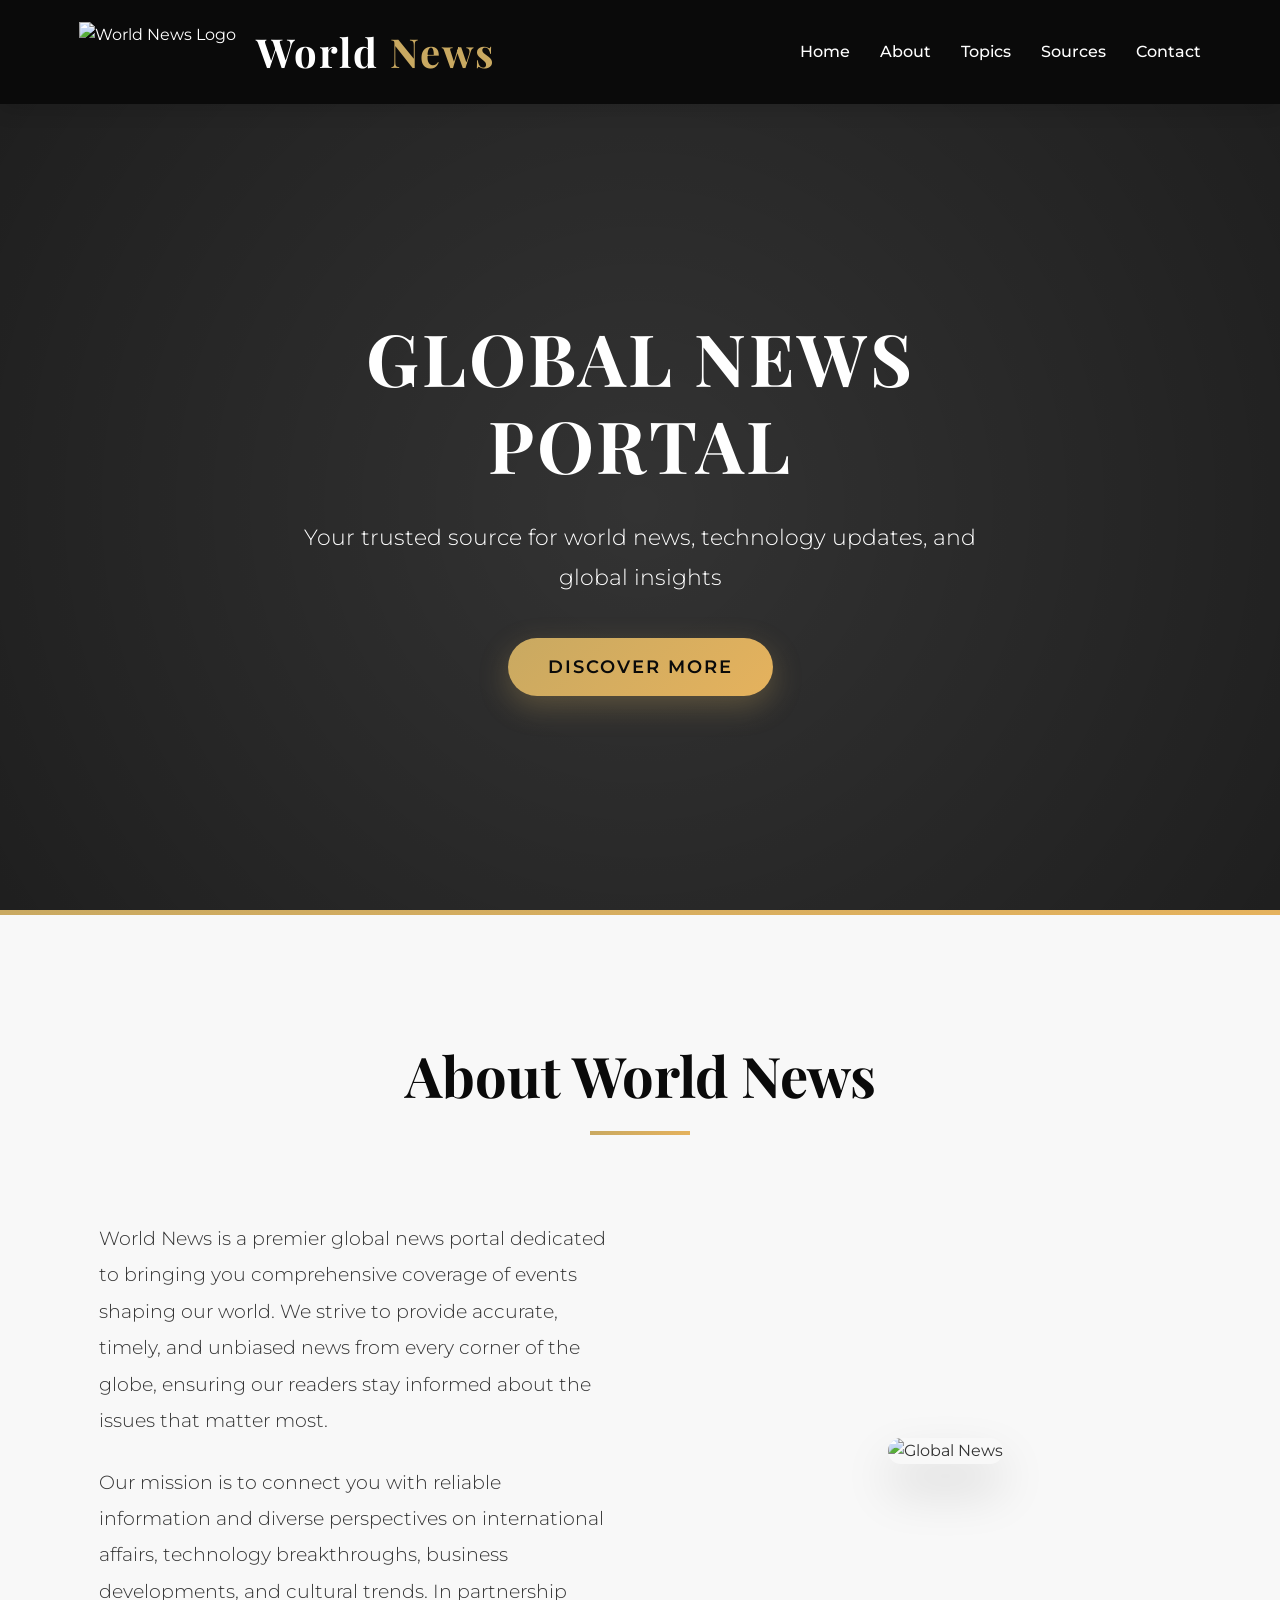
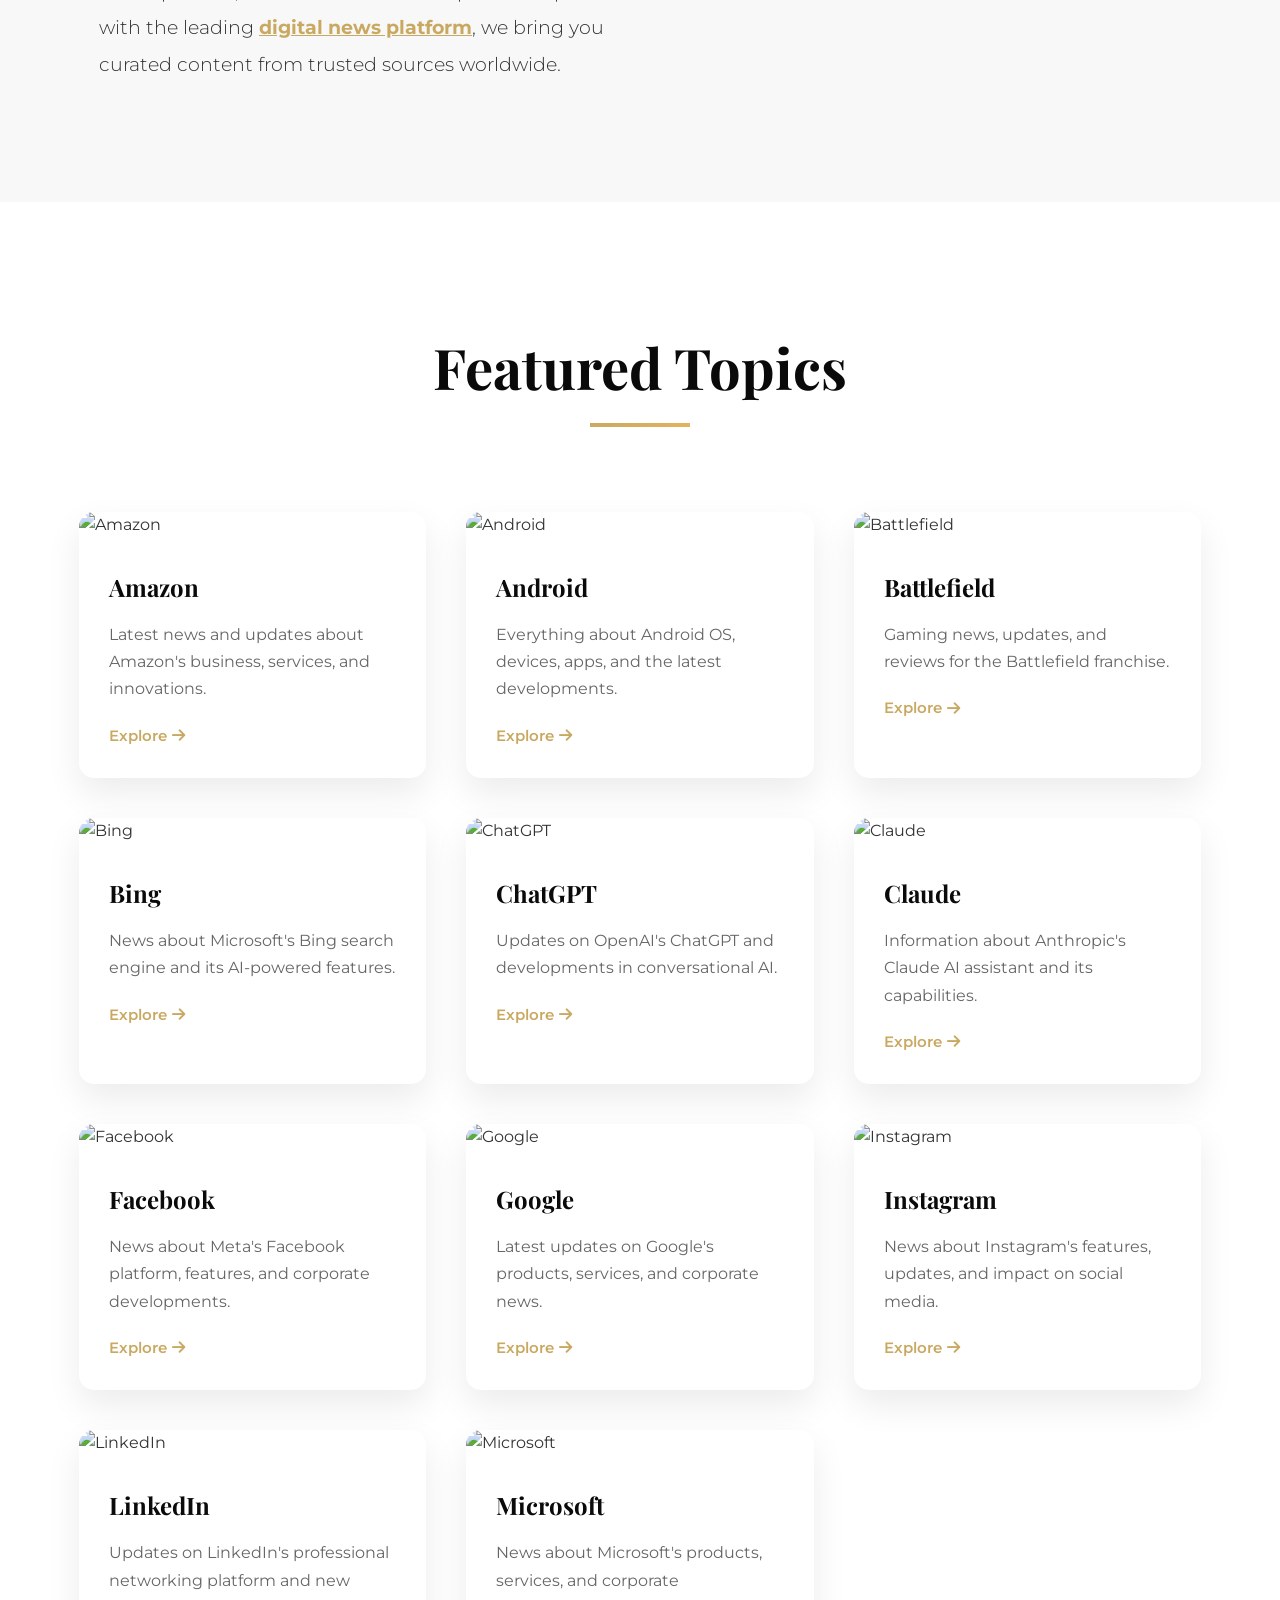
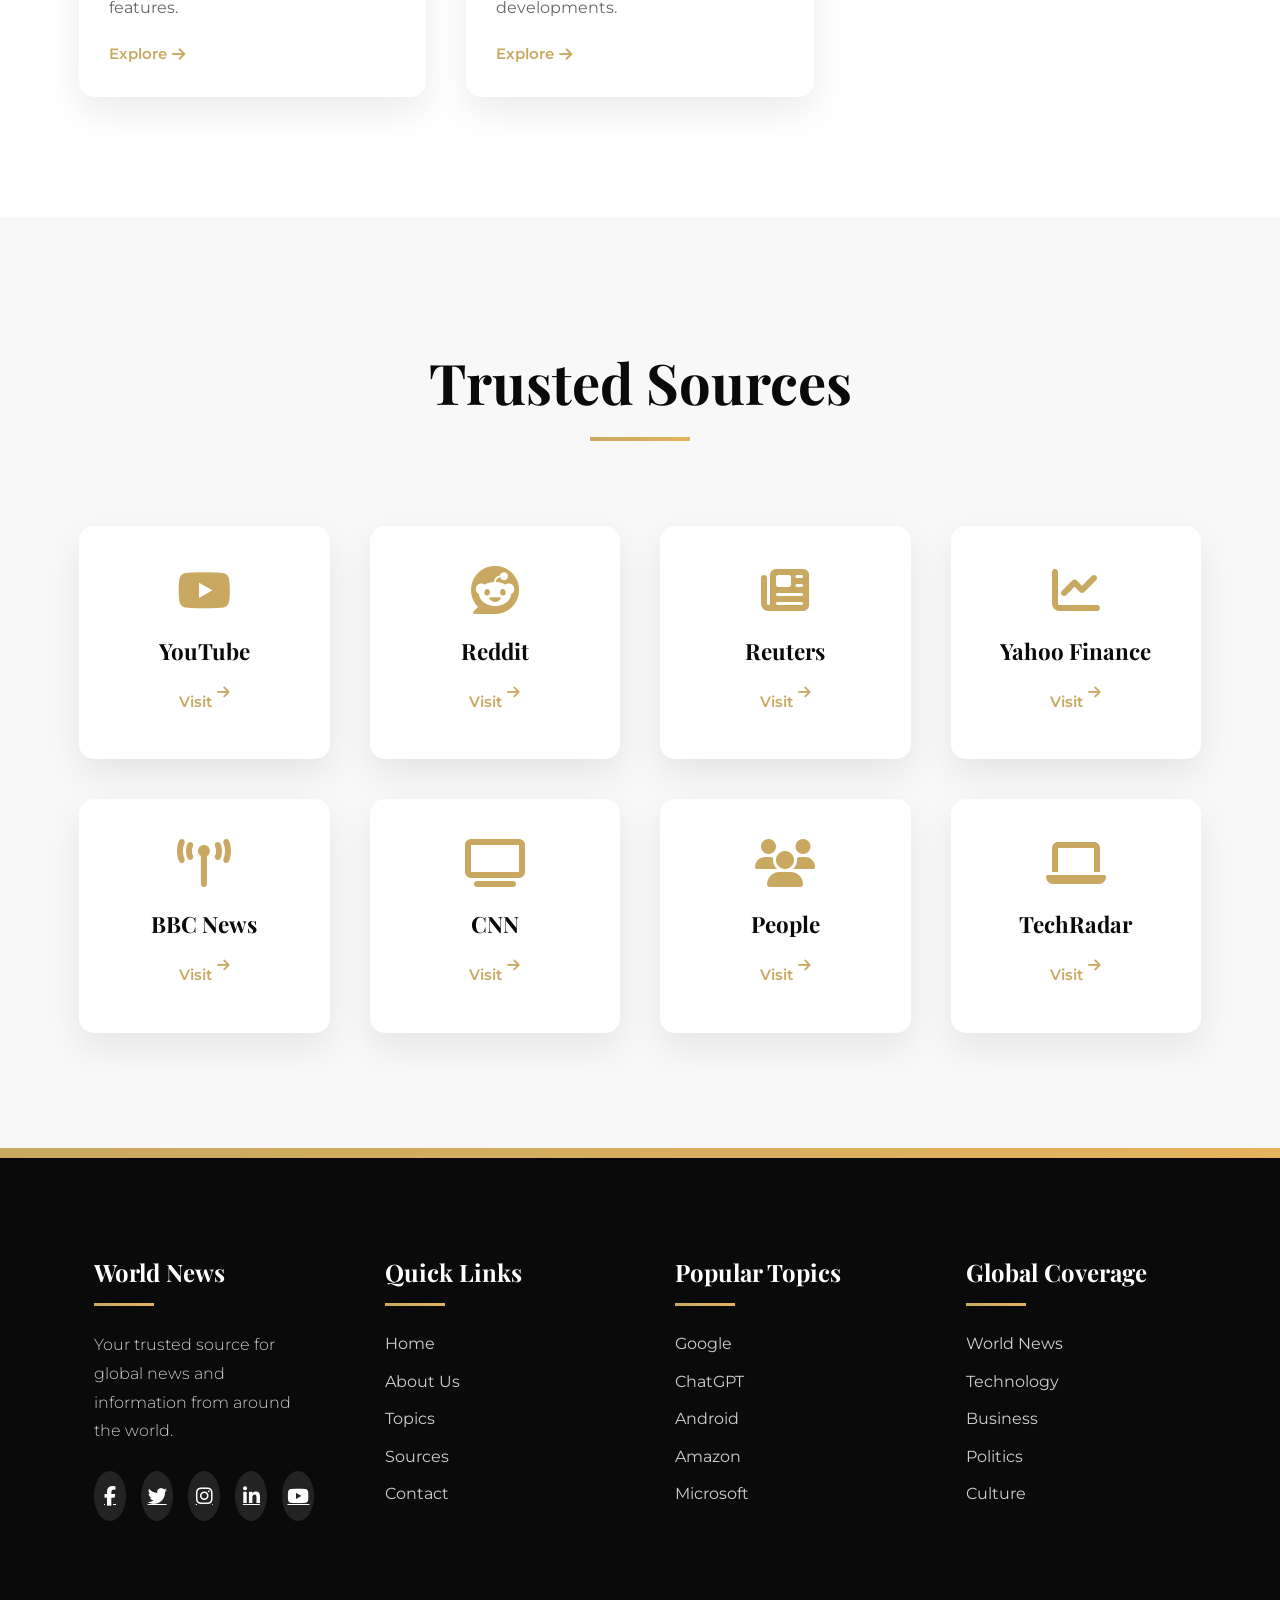
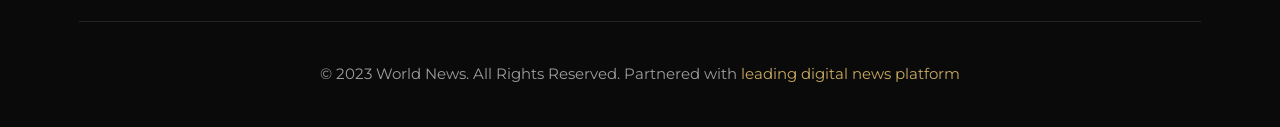
==== commit cabebd0f: "Update index.html" ====
--- a/index.html
+++ b/index.html
@@ -5,33 +5,39 @@
     <meta name="viewport" content="width=device-width, initial-scale=1.0">
     <title>World - Global News Portal</title>
     <link rel="stylesheet" href="https://cdnjs.cloudflare.com/ajax/libs/font-awesome/6.4.0/css/all.min.css">
+    <link href="https://fonts.googleapis.com/css2?family=Playfair+Display:wght@400;700&family=Montserrat:wght@300;400;500;600;700&display=swap" rel="stylesheet">
     <style>
         :root {
-            --primary-color: #1a1a1a;
-            --secondary-color: #d4af37;
+            --primary-color: #0a0a0a;
+            --secondary-color: #c9a961;
+            --accent-color: #e5b25d;
             --text-color: #333;
+            --light-text: #666;
             --light-bg: #f8f8f8;
             --white: #ffffff;
             --gray: #777;
             --light-gray: #f5f5f5;
+            --dark-overlay: rgba(0, 0, 0, 0.8);
+            --gold-gradient: linear-gradient(135deg, #c9a961, #e5b25d);
         }
         
         * {
             margin: 0;
             padding: 0;
             box-sizing: border-box;
-            font-family: 'Segoe UI', Tahoma, Geneva, Verdana, sans-serif;
         }
         
         body {
             background-color: var(--white);
             color: var(--text-color);
             line-height: 1.6;
+            font-family: 'Montserrat', sans-serif;
+            overflow-x: hidden;
         }
         
         .container {
             width: 90%;
-            max-width: 1200px;
+            max-width: 1400px;
             margin: 0 auto;
             padding: 0 15px;
         }
@@ -40,12 +46,13 @@
         header {
             background-color: var(--primary-color);
             color: var(--white);
-            padding: 15px 0;
+            padding: 20px 0;
             position: fixed;
             width: 100%;
             top: 0;
             z-index: 1000;
-            box-shadow: 0 2px 10px rgba(0, 0, 0, 0.1);
+            box-shadow: 0 4px 20px rgba(0, 0, 0, 0.15);
+            transition: all 0.3s ease;
         }
         
         .header-container {
@@ -60,15 +67,21 @@
         }
         
         .logo img {
-            height: 50px;
-            margin-right: 15px;
+            height: 60px;
+            margin-right: 20px;
+            transition: transform 0.3s ease;
+        }
+        
+        .logo img:hover {
+            transform: scale(1.05);
         }
         
         .logo h1 {
-            font-size: 2rem;
+            font-size: 2.5rem;
             font-weight: 700;
-            letter-spacing: 1px;
+            letter-spacing: 2px;
             color: var(--white);
+            font-family: 'Playfair Display', serif;
         }
         
         .logo span {
@@ -81,111 +94,164 @@
         }
         
         nav ul li {
-            margin-left: 25px;
+            margin-left: 30px;
         }
         
         nav ul li a {
             color: var(--white);
             text-decoration: none;
             font-weight: 500;
-            transition: color 0.3s;
+            transition: all 0.3s ease;
             font-size: 1rem;
+            position: relative;
+            padding-bottom: 5px;
+        }
+        
+        nav ul li a:after {
+            content: '';
+            position: absolute;
+            bottom: 0;
+            left: 0;
+            width: 0;
+            height: 2px;
+            background-color: var(--secondary-color);
+            transition: width 0.3s ease;
         }
         
         nav ul li a:hover {
             color: var(--secondary-color);
         }
         
+        nav ul li a:hover:after {
+            width: 100%;
+        }
+        
         /* Hero Section */
         .hero {
-            background: linear-gradient(rgba(0, 0, 0, 0.7), rgba(0, 0, 0, 0.7)), url('https://images.unsplash.com/photo-1504711434969-e338861b72be?ixlib=rb-4.0.3&ixid=M3wxMjA3fDB8MHxwaG90by1wYWdlfHx8fGVufDB8fHx8fA%3D%3D&auto=format&fit=crop&w=2070&q=80');
+            background: linear-gradient(var(--dark-overlay), var(--dark-overlay)), url('https://images.unsplash.com/photo-1504711434969-e338861b72be?ixlib=rb-4.0.3&ixid=M3wxMjA3fDB8MHxwaG90by1wYWdlfHx8fGVufDB8fHx8fA%3D%3D&auto=format&fit=crop&w=2070&q=80');
             background-size: cover;
             background-position: center;
-            height: 70vh;
+            height: 90vh;
             display: flex;
             align-items: center;
             text-align: center;
             color: var(--white);
-            margin-top: 80px;
+            margin-top: 100px;
+            position: relative;
+        }
+        
+        .hero:before {
+            content: '';
+            position: absolute;
+            top: 0;
+            left: 0;
+            right: 0;
+            bottom: 0;
+            background: radial-gradient(circle at center, transparent 0%, rgba(0,0,0,0.4) 100%);
         }
         
         .hero-content {
-            max-width: 800px;
+            max-width: 900px;
             margin: 0 auto;
             padding: 0 20px;
+            position: relative;
+            z-index: 2;
         }
         
         .hero h2 {
-            font-size: 3.5rem;
-            margin-bottom: 20px;
+            font-size: 4.5rem;
+            margin-bottom: 30px;
             font-weight: 700;
             text-transform: uppercase;
-            letter-spacing: 2px;
+            letter-spacing: 3px;
+            font-family: 'Playfair Display', serif;
+            line-height: 1.2;
+            animation: fadeInUp 1s ease;
         }
         
         .hero p {
-            font-size: 1.2rem;
-            margin-bottom: 30px;
+            font-size: 1.4rem;
+            margin-bottom: 40px;
             line-height: 1.8;
+            font-weight: 300;
+            max-width: 700px;
+            margin-left: auto;
+            margin-right: auto;
+            animation: fadeInUp 1s ease 0.2s;
+            animation-fill-mode: both;
         }
         
         .btn {
             display: inline-block;
-            background-color: var(--secondary-color);
+            background: var(--gold-gradient);
             color: var(--primary-color);
-            padding: 12px 30px;
-            border-radius: 30px;
+            padding: 15px 40px;
+            border-radius: 50px;
             text-decoration: none;
             font-weight: 600;
             text-transform: uppercase;
-            letter-spacing: 1px;
-            transition: all 0.3s ease;
+            letter-spacing: 2px;
+            transition: all 0.4s ease;
             border: none;
             cursor: pointer;
-            font-size: 1rem;
+            font-size: 1.1rem;
+            box-shadow: 0 10px 30px rgba(201, 169, 97, 0.3);
+            animation: fadeInUp 1s ease 0.4s;
+            animation-fill-mode: both;
         }
         
         .btn:hover {
-            background-color: var(--white);
-            color: var(--primary-color);
-            transform: translateY(-3px);
-            box-shadow: 0 10px 20px rgba(0, 0, 0, 0.1);
+            transform: translateY(-5px);
+            box-shadow: 0 15px 40px rgba(201, 169, 97, 0.4);
         }
         
         /* About Section */
         .about {
-            padding: 80px 0;
+            padding: 120px 0;
             background-color: var(--light-bg);
+            position: relative;
+        }
+        
+        .about:before {
+            content: '';
+            position: absolute;
+            top: 0;
+            left: 0;
+            width: 100%;
+            height: 5px;
+            background: var(--gold-gradient);
         }
         
         .section-title {
             text-align: center;
-            margin-bottom: 50px;
+            margin-bottom: 80px;
         }
         
         .section-title h2 {
-            font-size: 2.5rem;
+            font-size: 3.5rem;
             color: var(--primary-color);
             position: relative;
             display: inline-block;
-            margin-bottom: 15px;
+            margin-bottom: 20px;
+            font-family: 'Playfair Display', serif;
         }
         
         .section-title h2:after {
             content: '';
             position: absolute;
-            bottom: -10px;
+            bottom: -15px;
             left: 50%;
             transform: translateX(-50%);
-            width: 80px;
-            height: 3px;
-            background-color: var(--secondary-color);
+            width: 100px;
+            height: 4px;
+            background: var(--gold-gradient);
         }
         
         .about-content {
             display: flex;
             flex-wrap: wrap;
             align-items: center;
+            gap: 60px;
         }
         
         .about-text {
@@ -195,146 +261,281 @@
         }
         
         .about-text p {
-            margin-bottom: 20px;
-            font-size: 1.1rem;
-            line-height: 1.8;
+            margin-bottom: 25px;
+            font-size: 1.2rem;
+            line-height: 1.9;
             color: var(--text-color);
+            font-weight: 300;
+        }
+        
+        .about-text p:last-child {
+            margin-bottom: 0;
         }
         
         .about-image {
             flex: 1;
             min-width: 300px;
             text-align: center;
+            position: relative;
         }
         
         .about-image img {
             max-width: 100%;
-            border-radius: 10px;
-            box-shadow: 0 15px 30px rgba(0, 0, 0, 0.1);
+            border-radius: 15px;
+            box-shadow: 0 25px 50px rgba(0, 0, 0, 0.15);
+            transition: transform 0.5s ease, box-shadow 0.5s ease;
+        }
+        
+        .about-image:hover img {
+            transform: scale(1.03);
+            box-shadow: 0 30px 60px rgba(0, 0, 0, 0.2);
+        }
+        
+        .about-image:before {
+            content: '';
+            position: absolute;
+            top: -20px;
+            left: -20px;
+            right: 40px;
+            bottom: 40px;
+            border: 2px solid var(--secondary-color);
+            border-radius: 15px;
+            z-index: -1;
         }
         
         /* Topics Section */
         .topics {
-            padding: 80px 0;
+            padding: 120px 0;
+            background-color: var(--white);
         }
         
         .topics-grid {
             display: grid;
-            grid-template-columns: repeat(auto-fill, minmax(250px, 1fr));
-            gap: 30px;
-            margin-top: 50px;
+            grid-template-columns: repeat(auto-fill, minmax(300px, 1fr));
+            gap: 40px;
+            margin-top: 70px;
         }
         
         .topic-card {
             background-color: var(--white);
-            border-radius: 10px;
+            border-radius: 15px;
             overflow: hidden;
-            box-shadow: 0 10px 30px rgba(0, 0, 0, 0.05);
-            transition: transform 0.3s ease, box-shadow 0.3s ease;
+            box-shadow: 0 15px 35px rgba(0, 0, 0, 0.08);
+            transition: all 0.4s ease;
+            position: relative;
+        }
+        
+        .topic-card:before {
+            content: '';
+            position: absolute;
+            top: 0;
+            left: 0;
+            width: 100%;
+            height: 5px;
+            background: var(--gold-gradient);
+            transform: scaleX(0);
+            transform-origin: left;
+            transition: transform 0.4s ease;
         }
         
         .topic-card:hover {
-            transform: translateY(-10px);
-            box-shadow: 0 15px 40px rgba(0, 0, 0, 0.1);
+            transform: translateY(-15px);
+            box-shadow: 0 25px 50px rgba(0, 0, 0, 0.12);
+        }
+        
+        .topic-card:hover:before {
+            transform: scaleX(1);
         }
         
         .topic-card img {
             width: 100%;
-            height: 180px;
+            height: 220px;
             object-fit: cover;
+            transition: transform 0.5s ease;
+        }
+        
+        .topic-card:hover img {
+            transform: scale(1.08);
         }
         
         .topic-card-content {
-            padding: 20px;
+            padding: 30px;
         }
         
         .topic-card-content h3 {
-            font-size: 1.3rem;
-            margin-bottom: 10px;
+            font-size: 1.5rem;
+            margin-bottom: 15px;
             color: var(--primary-color);
+            font-family: 'Playfair Display', serif;
+            transition: color 0.3s ease;
+        }
+        
+        .topic-card:hover .topic-card-content h3 {
+            color: var(--secondary-color);
         }
         
         .topic-card-content p {
-            color: var(--gray);
-            font-size: 0.95rem;
-            margin-bottom: 15px;
+            color: var(--light-text);
+            font-size: 1rem;
+            margin-bottom: 20px;
+            line-height: 1.7;
         }
         
         .topic-card-content a {
             color: var(--secondary-color);
             text-decoration: none;
             font-weight: 600;
-            display: inline-block;
-            transition: color 0.3s;
+            display: inline-flex;
+            align-items: center;
+            transition: all 0.3s ease;
+            font-size: 0.95rem;
         }
         
         .topic-card-content a:hover {
             color: var(--primary-color);
+            transform: translateX(5px);
+        }
+        
+        .topic-card-content a i {
+            margin-left: 5px;
+            transition: transform 0.3s ease;
+        }
+        
+        .topic-card-content a:hover i {
+            transform: translateX(3px);
         }
         
         /* Sources Section */
         .sources {
-            padding: 80px 0;
+            padding: 120px 0;
             background-color: var(--light-bg);
+            position: relative;
+        }
+        
+        .sources:after {
+            content: '';
+            position: absolute;
+            bottom: 0;
+            left: 0;
+            width: 100%;
+            height: 5px;
+            background: var(--gold-gradient);
         }
         
         .sources-grid {
             display: grid;
-            grid-template-columns: repeat(auto-fill, minmax(200px, 1fr));
-            gap: 30px;
-            margin-top: 50px;
+            grid-template-columns: repeat(auto-fill, minmax(250px, 1fr));
+            gap: 40px;
+            margin-top: 70px;
         }
         
         .source-card {
             background-color: var(--white);
-            border-radius: 10px;
-            padding: 30px 20px;
+            border-radius: 15px;
+            padding: 40px 30px;
             text-align: center;
-            box-shadow: 0 10px 30px rgba(0, 0, 0, 0.05);
-            transition: transform 0.3s ease, box-shadow 0.3s ease;
+            box-shadow: 0 15px 35px rgba(0, 0, 0, 0.08);
+            transition: all 0.4s ease;
+            position: relative;
+            overflow: hidden;
+        }
+        
+        .source-card:before {
+            content: '';
+            position: absolute;
+            top: 0;
+            left: 0;
+            width: 100%;
+            height: 100%;
+            background: var(--gold-gradient);
+            opacity: 0;
+            transition: opacity 0.3s ease;
+            z-index: 0;
         }
         
         .source-card:hover {
-            transform: translateY(-10px);
-            box-shadow: 0 15px 40px rgba(0, 0, 0, 0.1);
+            transform: translateY(-15px);
+            box-shadow: 0 25px 50px rgba(0, 0, 0, 0.12);
+        }
+        
+        .source-card:hover:before {
+            opacity: 0.05;
         }
         
         .source-card i {
-            font-size: 2.5rem;
+            font-size: 3rem;
             color: var(--secondary-color);
+            margin-bottom: 20px;
+            transition: all 0.3s ease;
+            position: relative;
+            z-index: 1;
+        }
+        
+        .source-card:hover i {
+            transform: scale(1.1);
+            color: var(--accent-color);
+        }
+        
+        .source-card h3 {
+            font-size: 1.4rem;
             margin-bottom: 15px;
-        }
-        
-        .source-card h3 {
-            font-size: 1.2rem;
-            margin-bottom: 10px;
             color: var(--primary-color);
+            font-family: 'Playfair Display', serif;
+            position: relative;
+            z-index: 1;
         }
         
         .source-card a {
             color: var(--secondary-color);
             text-decoration: none;
             font-weight: 600;
-            display: inline-block;
-            transition: color 0.3s;
+            display: inline-flex;
+            align-items: center;
+            transition: all 0.3s ease;
+            font-size: 0.95rem;
+            position: relative;
+            z-index: 1;
         }
         
         .source-card a:hover {
             color: var(--primary-color);
+            transform: translateX(5px);
+        }
+        
+        .source-card a i {
+            margin-left: 5px;
+            font-size: 0.9rem;
+            transition: transform 0.3s ease;
+        }
+        
+        .source-card a:hover i {
+            transform: translateX(3px);
         }
         
         /* Footer */
         footer {
             background-color: var(--primary-color);
             color: var(--white);
-            padding: 70px 0 30px;
+            padding: 100px 0 40px;
+            position: relative;
+        }
+        
+        footer:before {
+            content: '';
+            position: absolute;
+            top: 0;
+            left: 0;
+            width: 100%;
+            height: 5px;
+            background: var(--gold-gradient);
         }
         
         .footer-content {
             display: flex;
             flex-wrap: wrap;
             justify-content: space-between;
-            margin-bottom: 50px;
+            margin-bottom: 70px;
+            gap: 40px;
         }
         
         .footer-section {
@@ -345,10 +546,11 @@
         }
         
         .footer-section h3 {
-            font-size: 1.3rem;
-            margin-bottom: 20px;
-            position: relative;
-            padding-bottom: 10px;
+            font-size: 1.5rem;
+            margin-bottom: 25px;
+            position: relative;
+            padding-bottom: 15px;
+            font-family: 'Playfair Display', serif;
         }
         
         .footer-section h3:after {
@@ -356,14 +558,16 @@
             position: absolute;
             bottom: 0;
             left: 0;
-            width: 50px;
-            height: 2px;
-            background-color: var(--secondary-color);
+            width: 60px;
+            height: 3px;
+            background: var(--gold-gradient);
         }
         
         .footer-section p {
-            margin-bottom: 20px;
+            margin-bottom: 25px;
             line-height: 1.8;
+            color: rgba(255, 255, 255, 0.8);
+            font-weight: 300;
         }
         
         .footer-section ul {
@@ -371,54 +575,95 @@
         }
         
         .footer-section ul li {
-            margin-bottom: 10px;
+            margin-bottom: 12px;
         }
         
         .footer-section ul li a {
-            color: var(--white);
+            color: rgba(255, 255, 255, 0.8);
             text-decoration: none;
-            transition: color 0.3s;
+            transition: all 0.3s ease;
+            display: inline-block;
         }
         
         .footer-section ul li a:hover {
             color: var(--secondary-color);
+            transform: translateX(5px);
         }
         
         .social-links {
             display: flex;
             gap: 15px;
-            margin-top: 20px;
+            margin-top: 25px;
         }
         
         .social-links a {
             display: inline-flex;
             align-items: center;
             justify-content: center;
-            width: 40px;
-            height: 40px;
+            width: 50px;
+            height: 50px;
             background-color: rgba(255, 255, 255, 0.1);
             border-radius: 50%;
             color: var(--white);
             transition: all 0.3s ease;
+            font-size: 1.2rem;
         }
         
         .social-links a:hover {
-            background-color: var(--secondary-color);
+            background: var(--gold-gradient);
             color: var(--primary-color);
-            transform: translateY(-3px);
+            transform: translateY(-5px);
+            box-shadow: 0 10px 20px rgba(201, 169, 97, 0.3);
         }
         
         .footer-bottom {
             text-align: center;
-            padding-top: 30px;
+            padding-top: 40px;
             border-top: 1px solid rgba(255, 255, 255, 0.1);
-            font-size: 0.9rem;
+            font-size: 0.95rem;
+            color: rgba(255, 255, 255, 0.6);
+        }
+        
+        .footer-bottom a {
+            color: var(--secondary-color);
+            text-decoration: none;
+            transition: color 0.3s ease;
+        }
+        
+        .footer-bottom a:hover {
+            color: var(--accent-color);
+        }
+        
+        /* Animations */
+        @keyframes fadeInUp {
+            from {
+                opacity: 0;
+                transform: translateY(30px);
+            }
+            to {
+                opacity: 1;
+                transform: translateY(0);
+            }
         }
         
         /* Responsive Styles */
+        @media (max-width: 1200px) {
+            .hero h2 {
+                font-size: 3.5rem;
+            }
+            
+            .section-title h2 {
+                font-size: 3rem;
+            }
+        }
+        
         @media (max-width: 992px) {
             .hero h2 {
-                font-size: 2.8rem;
+                font-size: 3rem;
+            }
+            
+            .hero p {
+                font-size: 1.2rem;
             }
             
             .about-content {
@@ -426,7 +671,11 @@
             }
             
             .about-text {
-                margin-bottom: 40px;
+                margin-bottom: 50px;
+            }
+            
+            .topics-grid {
+                grid-template-columns: repeat(auto-fill, minmax(250px, 1fr));
             }
         }
         
@@ -437,38 +686,54 @@
             }
             
             nav ul {
-                margin-top: 15px;
+                margin-top: 20px;
+                flex-wrap: wrap;
+                justify-content: center;
             }
             
             nav ul li {
-                margin: 0 10px;
+                margin: 0 12px;
+                margin-bottom: 10px;
             }
             
             .hero {
-                height: 60vh;
-                margin-top: 120px;
+                height: 70vh;
+                margin-top: 140px;
             }
             
             .hero h2 {
-                font-size: 2.2rem;
+                font-size: 2.5rem;
             }
             
             .section-title h2 {
-                font-size: 2rem;
+                font-size: 2.5rem;
+            }
+            
+            .about, .topics, .sources {
+                padding: 80px 0;
             }
         }
         
         @media (max-width: 576px) {
             .hero h2 {
-                font-size: 1.8rem;
+                font-size: 2rem;
             }
             
             .hero p {
                 font-size: 1rem;
             }
             
+            .btn {
+                padding: 12px 30px;
+                font-size: 1rem;
+            }
+            
             .topics-grid, .sources-grid {
                 grid-template-columns: 1fr;
+            }
+            
+            .footer-section {
+                flex: 100%;
             }
         }
     </style>
@@ -511,7 +776,7 @@
             <div class="about-content">
                 <div class="about-text">
                     <p>World News is a premier global news portal dedicated to bringing you comprehensive coverage of events shaping our world. We strive to provide accurate, timely, and unbiased news from every corner of the globe, ensuring our readers stay informed about the issues that matter most.</p>
-                    <p>Our mission is to connect you with reliable information and diverse perspectives on international affairs, technology breakthroughs, business developments, and cultural trends. In partnership with <a href="https://faharas.net/" target="_blank" style="color: #d4af37; font-weight: bold;">Faharas</a>, we bring you curated content from trusted sources worldwide.</p>
+                    <p>Our mission is to connect you with reliable information and diverse perspectives on international affairs, technology breakthroughs, business developments, and cultural trends. In partnership with the leading <a href="https://faharas.net/" target="_blank" style="color: #c9a961; font-weight: bold;">digital news platform</a>, we bring you curated content from trusted sources worldwide.</p>
                 </div>
                 <div class="about-image">
                     <img src="https://images.unsplash.com/photo-1585829365295-ab7cd400c167?ixlib=rb-4.0.3&ixid=M3wxMjA3fDB8MHxwaG90by1wYWdlfHx8fGVufDB8fHx8fA%3D%3D&auto=format&fit=crop&w=2071&q=80" alt="Global News">
@@ -532,7 +797,7 @@
                     <div class="topic-card-content">
                         <h3>Amazon</h3>
                         <p>Latest news and updates about Amazon's business, services, and innovations.</p>
-                        <a href="https://faharas.net/topic/amazon/" target="_blank">Read More →</a>
+                        <a href="https://faharas.net/topic/amazon/" target="_blank">Explore <i class="fas fa-arrow-right"></i></a>
                     </div>
                 </div>
                 <div class="topic-card">
@@ -540,7 +805,7 @@
                     <div class="topic-card-content">
                         <h3>Android</h3>
                         <p>Everything about Android OS, devices, apps, and the latest developments.</p>
-                        <a href="https://faharas.net/topic/android/" target="_blank">Read More →</a>
+                        <a href="https://faharas.net/topic/android/" target="_blank">Explore <i class="fas fa-arrow-right"></i></a>
                     </div>
                 </div>
                 <div class="topic-card">
@@ -548,7 +813,7 @@
                     <div class="topic-card-content">
                         <h3>Battlefield</h3>
                         <p>Gaming news, updates, and reviews for the Battlefield franchise.</p>
-                        <a href="https://faharas.net/topic/battlefield/" target="_blank">Read More →</a>
+                        <a href="https://faharas.net/topic/battlefield/" target="_blank">Explore <i class="fas fa-arrow-right"></i></a>
                     </div>
                 </div>
                 <div class="topic-card">
@@ -556,7 +821,7 @@
                     <div class="topic-card-content">
                         <h3>Bing</h3>
                         <p>News about Microsoft's Bing search engine and its AI-powered features.</p>
-                        <a href="https://faharas.net/topic/bing/" target="_blank">Read More →</a>
+                        <a href="https://faharas.net/topic/bing/" target="_blank">Explore <i class="fas fa-arrow-right"></i></a>
                     </div>
                 </div>
                 <div class="topic-card">
@@ -564,15 +829,15 @@
                     <div class="topic-card-content">
                         <h3>ChatGPT</h3>
                         <p>Updates on OpenAI's ChatGPT and developments in conversational AI.</p>
-                        <a href="https://faharas.net/topic/chatgpt/" target="_blank">Read More →</a>
-                    </div>
-                </div>
-                <div class="topic-card">
-                    <img src="https://images.unsplash.com/photo-1677442136019-21780ecad995?ixlib=rb-4.0.3&ixid=M3wxMjA3fDB8MHxwaG90by1wYWdlfHx8fGVufDB8fHx8fA%3D%3D&auto=format&fit=crop&w=2070&q=80" alt="Claude">
+                        <a href="https://faharas.net/topic/chatgpt/" target="_blank">Explore <i class="fas fa-arrow-right"></i></a>
+                    </div>
+                </div>
+                <div class="topic-card">
+                    <img src="https://images.unsplash.com/photo-1682687220063-4742bd7fd538?ixlib=rb-4.0.3&ixid=M3wxMjA3fDB8MHxwaG90by1wYWdlfHx8fGVufDB8fHx8fA%3D%3D&auto=format&fit=crop&w=2071&q=80" alt="Claude">
                     <div class="topic-card-content">
                         <h3>Claude</h3>
                         <p>Information about Anthropic's Claude AI assistant and its capabilities.</p>
-                        <a href="https://faharas.net/topic/claude/" target="_blank">Read More →</a>
+                        <a href="https://faharas.net/topic/claude/" target="_blank">Explore <i class="fas fa-arrow-right"></i></a>
                     </div>
                 </div>
                 <div class="topic-card">
@@ -580,7 +845,7 @@
                     <div class="topic-card-content">
                         <h3>Facebook</h3>
                         <p>News about Meta's Facebook platform, features, and corporate developments.</p>
-                        <a href="https://faharas.net/topic/facebook/" target="_blank">Read More →</a>
+                        <a href="https://faharas.net/topic/facebook/" target="_blank">Explore <i class="fas fa-arrow-right"></i></a>
                     </div>
                 </div>
                 <div class="topic-card">
@@ -588,31 +853,31 @@
                     <div class="topic-card-content">
                         <h3>Google</h3>
                         <p>Latest updates on Google's products, services, and corporate news.</p>
-                        <a href="https://faharas.net/topic/google/" target="_blank">Read More →</a>
-                    </div>
-                </div>
-                <div class="topic-card">
-                    <img src="https://images.unsplash.com/photo-1611162617213-7d7a39e9b1d7?ixlib=rb-4.0.3&ixid=M3wxMjA3fDB8MHxwaG90by1wYWdlfHx8fGVufDB8fHx8fA%3D%3D&auto=format&fit=crop&w=1974&q=80" alt="Instagram">
+                        <a href="https://faharas.net/topic/google/" target="_blank">Explore <i class="fas fa-arrow-right"></i></a>
+                    </div>
+                </div>
+                <div class="topic-card">
+                    <img src="https://images.unsplash.com/photo-1611262586425-8a7cb2c4584c?ixlib=rb-4.0.3&ixid=M3wxMjA3fDB8MHxwaG90by1wYWdlfHx8fGVufDB8fHx8fA%3D%3D&auto=format&fit=crop&w=2070&q=80" alt="Instagram">
                     <div class="topic-card-content">
                         <h3>Instagram</h3>
                         <p>News about Instagram's features, updates, and impact on social media.</p>
-                        <a href="https://faharas.net/topic/instagram/" target="_blank">Read More →</a>
-                    </div>
-                </div>
-                <div class="topic-card">
-                    <img src="https://images.unsplash.com/photo-1611162617213-7d7a39e9b1d7?ixlib=rb-4.0.3&ixid=M3wxMjA3fDB8MHxwaG90by1wYWdlfHx8fGVufDB8fHx8fA%3D%3D&auto=format&fit=crop&w=1974&q=80" alt="LinkedIn">
+                        <a href="https://faharas.net/topic/instagram/" target="_blank">Explore <i class="fas fa-arrow-right"></i></a>
+                    </div>
+                </div>
+                <div class="topic-card">
+                    <img src="https://images.unsplash.com/photo-1611944212129-2992c9901538?ixlib=rb-4.0.3&ixid=M3wxMjA3fDB8MHxwaG90by1wYWdlfHx8fGVufDB8fHx8fA%3D%3D&auto=format&fit=crop&w=2070&q=80" alt="LinkedIn">
                     <div class="topic-card-content">
                         <h3>LinkedIn</h3>
                         <p>Updates on LinkedIn's professional networking platform and new features.</p>
-                        <a href="https://faharas.net/topic/linkedin/" target="_blank">Read More →</a>
-                    </div>
-                </div>
-                <div class="topic-card">
-                    <img src="https://images.unsplash.com/photo-1593642634315-48f5414c3ad9?ixlib=rb-4.0.3&ixid=M3wxMjA3fDB8MHxwaG90by1wYWdlfHx8fGVufDB8fHx8fA%3D%3D&auto=format&fit=crop&w=1964&q=80" alt="Microsoft">
+                        <a href="https://faharas.net/topic/linkedin/" target="_blank">Explore <i class="fas fa-arrow-right"></i></a>
+                    </div>
+                </div>
+                <div class="topic-card">
+                    <img src="https://images.unsplash.com/photo-1623282933295-35c6026cb6a0?ixlib=rb-4.0.3&ixid=M3wxMjA3fDB8MHxwaG90by1wYWdlfHx8fGVufDB8fHx8fA%3D%3D&auto=format&fit=crop&w=2070&q=80" alt="Microsoft">
                     <div class="topic-card-content">
                         <h3>Microsoft</h3>
                         <p>News about Microsoft's products, services, and corporate developments.</p>
-                        <a href="https://faharas.net/topic/microsoft/" target="_blank">Read More →</a>
+                        <a href="https://faharas.net/topic/microsoft/" target="_blank">Explore <i class="fas fa-arrow-right"></i></a>
                     </div>
                 </div>
             </div>
@@ -629,42 +894,42 @@
                 <div class="source-card">
                     <i class="fab fa-youtube"></i>
                     <h3>YouTube</h3>
-                    <a href="https://faharas.net/source/youtube/" target="_blank">Explore →</a>
+                    <a href="https://faharas.net/source/youtube/" target="_blank">Visit <i class="fas fa-arrow-right"></i></a>
                 </div>
                 <div class="source-card">
                     <i class="fab fa-reddit"></i>
                     <h3>Reddit</h3>
-                    <a href="https://faharas.net/source/reddit/" target="_blank">Explore →</a>
+                    <a href="https://faharas.net/source/reddit/" target="_blank">Visit <i class="fas fa-arrow-right"></i></a>
                 </div>
                 <div class="source-card">
                     <i class="fas fa-newspaper"></i>
                     <h3>Reuters</h3>
-                    <a href="https://faharas.net/source/reuters/" target="_blank">Explore →</a>
+                    <a href="https://faharas.net/source/reuters/" target="_blank">Visit <i class="fas fa-arrow-right"></i></a>
                 </div>
                 <div class="source-card">
                     <i class="fas fa-chart-line"></i>
                     <h3>Yahoo Finance</h3>
-                    <a href="https://faharas.net/source/yahoo-finance/" target="_blank">Explore →</a>
+                    <a href="https://faharas.net/source/yahoo-finance/" target="_blank">Visit <i class="fas fa-arrow-right"></i></a>
                 </div>
                 <div class="source-card">
                     <i class="fas fa-broadcast-tower"></i>
                     <h3>BBC News</h3>
-                    <a href="https://faharas.net/source/bbc-news/" target="_blank">Explore →</a>
+                    <a href="https://faharas.net/source/bbc-news/" target="_blank">Visit <i class="fas fa-arrow-right"></i></a>
                 </div>
                 <div class="source-card">
                     <i class="fas fa-tv"></i>
                     <h3>CNN</h3>
-                    <a href="https://faharas.net/source/cnn/" target="_blank">Explore →</a>
+                    <a href="https://faharas.net/source/cnn/" target="_blank">Visit <i class="fas fa-arrow-right"></i></a>
                 </div>
                 <div class="source-card">
                     <i class="fas fa-users"></i>
                     <h3>People</h3>
-                    <a href="https://faharas.net/source/people/" target="_blank">Explore →</a>
+                    <a href="https://faharas.net/source/people/" target="_blank">Visit <i class="fas fa-arrow-right"></i></a>
                 </div>
                 <div class="source-card">
                     <i class="fas fa-laptop"></i>
                     <h3>TechRadar</h3>
-                    <a href="https://faharas.net/source/techradar/" target="_blank">Explore →</a>
+                    <a href="https://faharas.net/source/techradar/" target="_blank">Visit <i class="fas fa-arrow-right"></i></a>
                 </div>
             </div>
         </div>
@@ -706,18 +971,18 @@
                     </ul>
                 </div>
                 <div class="footer-section">
-                    <h3>Connect With Faharas</h3>
+                    <h3>Global Coverage</h3>
                     <ul>
-                        <li><a href="https://faharas.net/" target="_blank">Visit Faharas</a></li>
-                        <li><a href="#" target="_blank">Faharas on Facebook</a></li>
-                        <li><a href="#" target="_blank">Faharas on Twitter</a></li>
-                        <li><a href="#" target="_blank">Faharas on Instagram</a></li>
-                        <li><a href="#" target="_blank">Faharas on YouTube</a></li>
+                        <li><a href="https://faharas.net/world/" target="_blank">World News</a></li>
+                        <li><a href="#" target="_blank">Technology</a></li>
+                        <li><a href="#" target="_blank">Business</a></li>
+                        <li><a href="#" target="_blank">Politics</a></li>
+                        <li><a href="#" target="_blank">Culture</a></li>
                     </ul>
                 </div>
             </div>
             <div class="footer-bottom">
-                <p>&copy; 2023 World News. All Rights Reserved. Designed with partnership from <a href="https://faharas.net/" target="_blank" style="color: #d4af37;">Faharas</a></p>
+                <p>&copy; 2023 World News. All Rights Reserved. Partnered with <a href="https://faharas.net/" target="_blank">leading digital news platform</a></p>
             </div>
         </div>
     </footer>
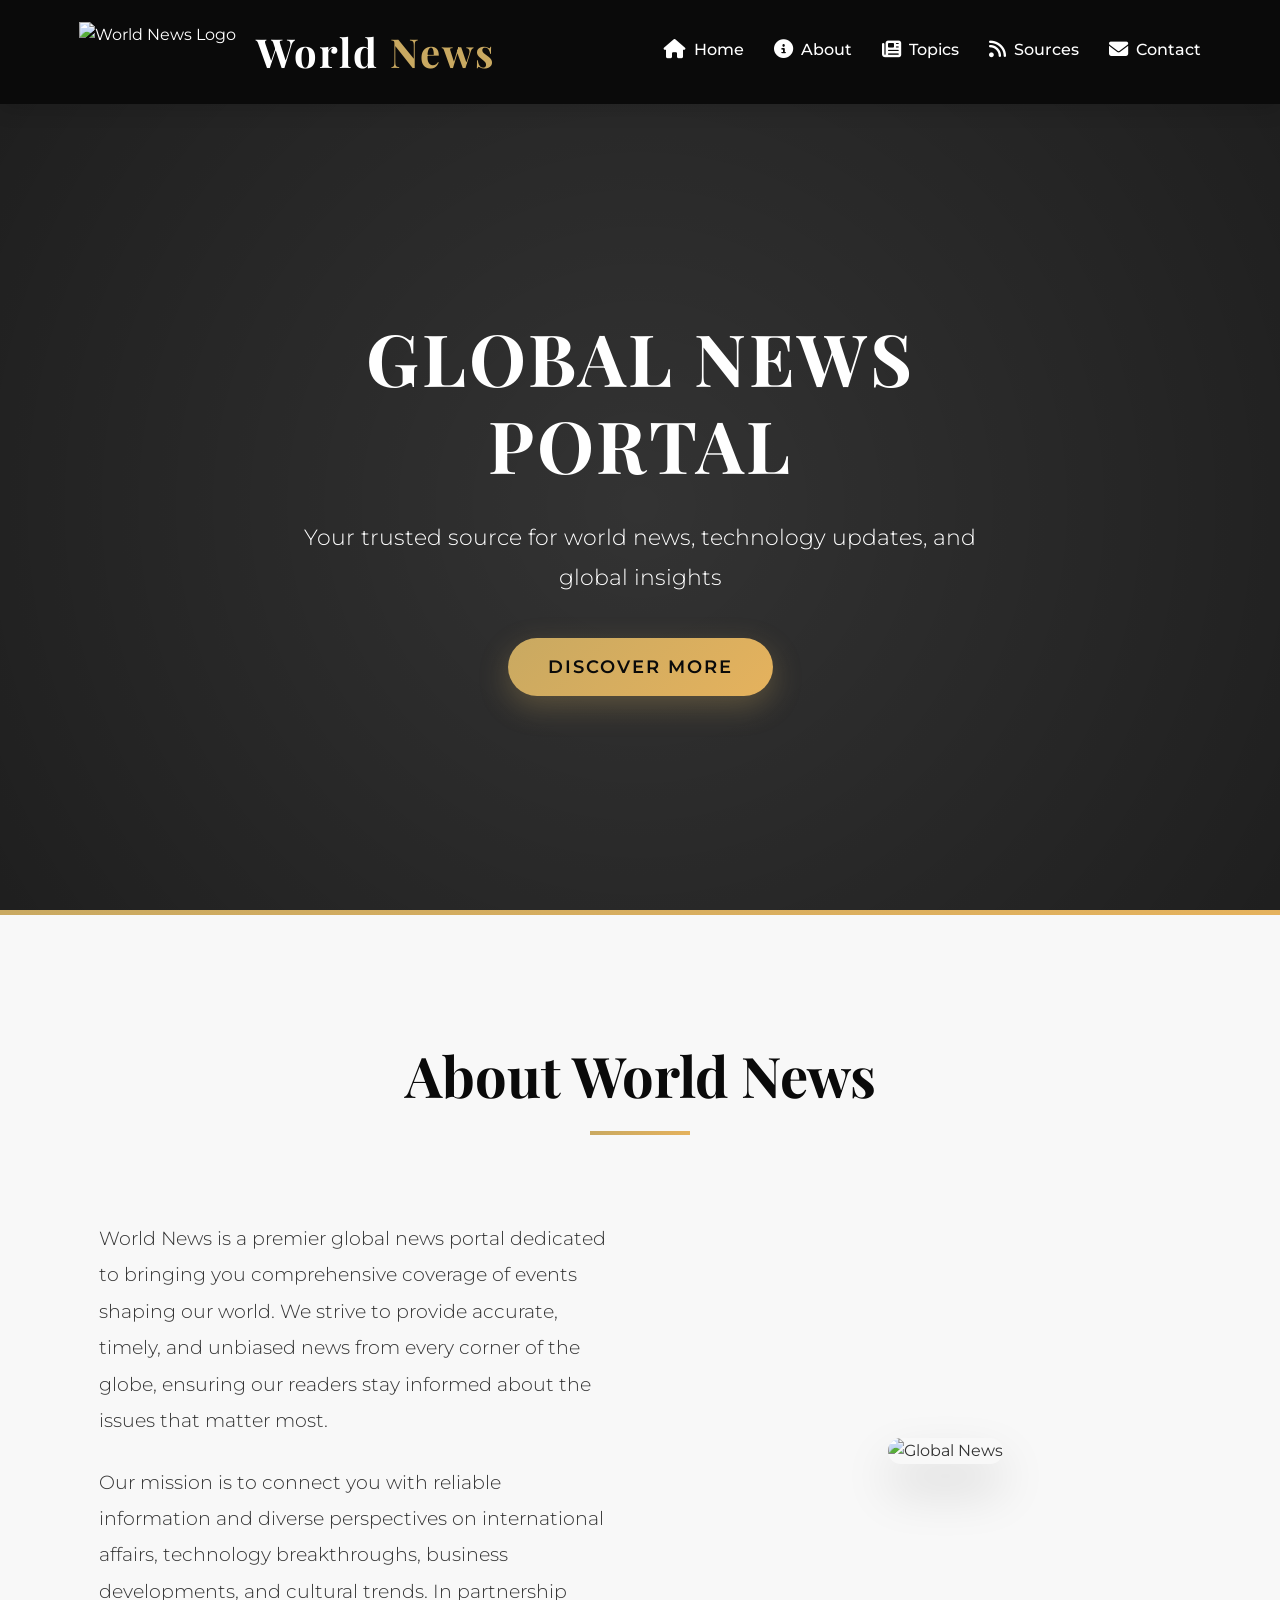
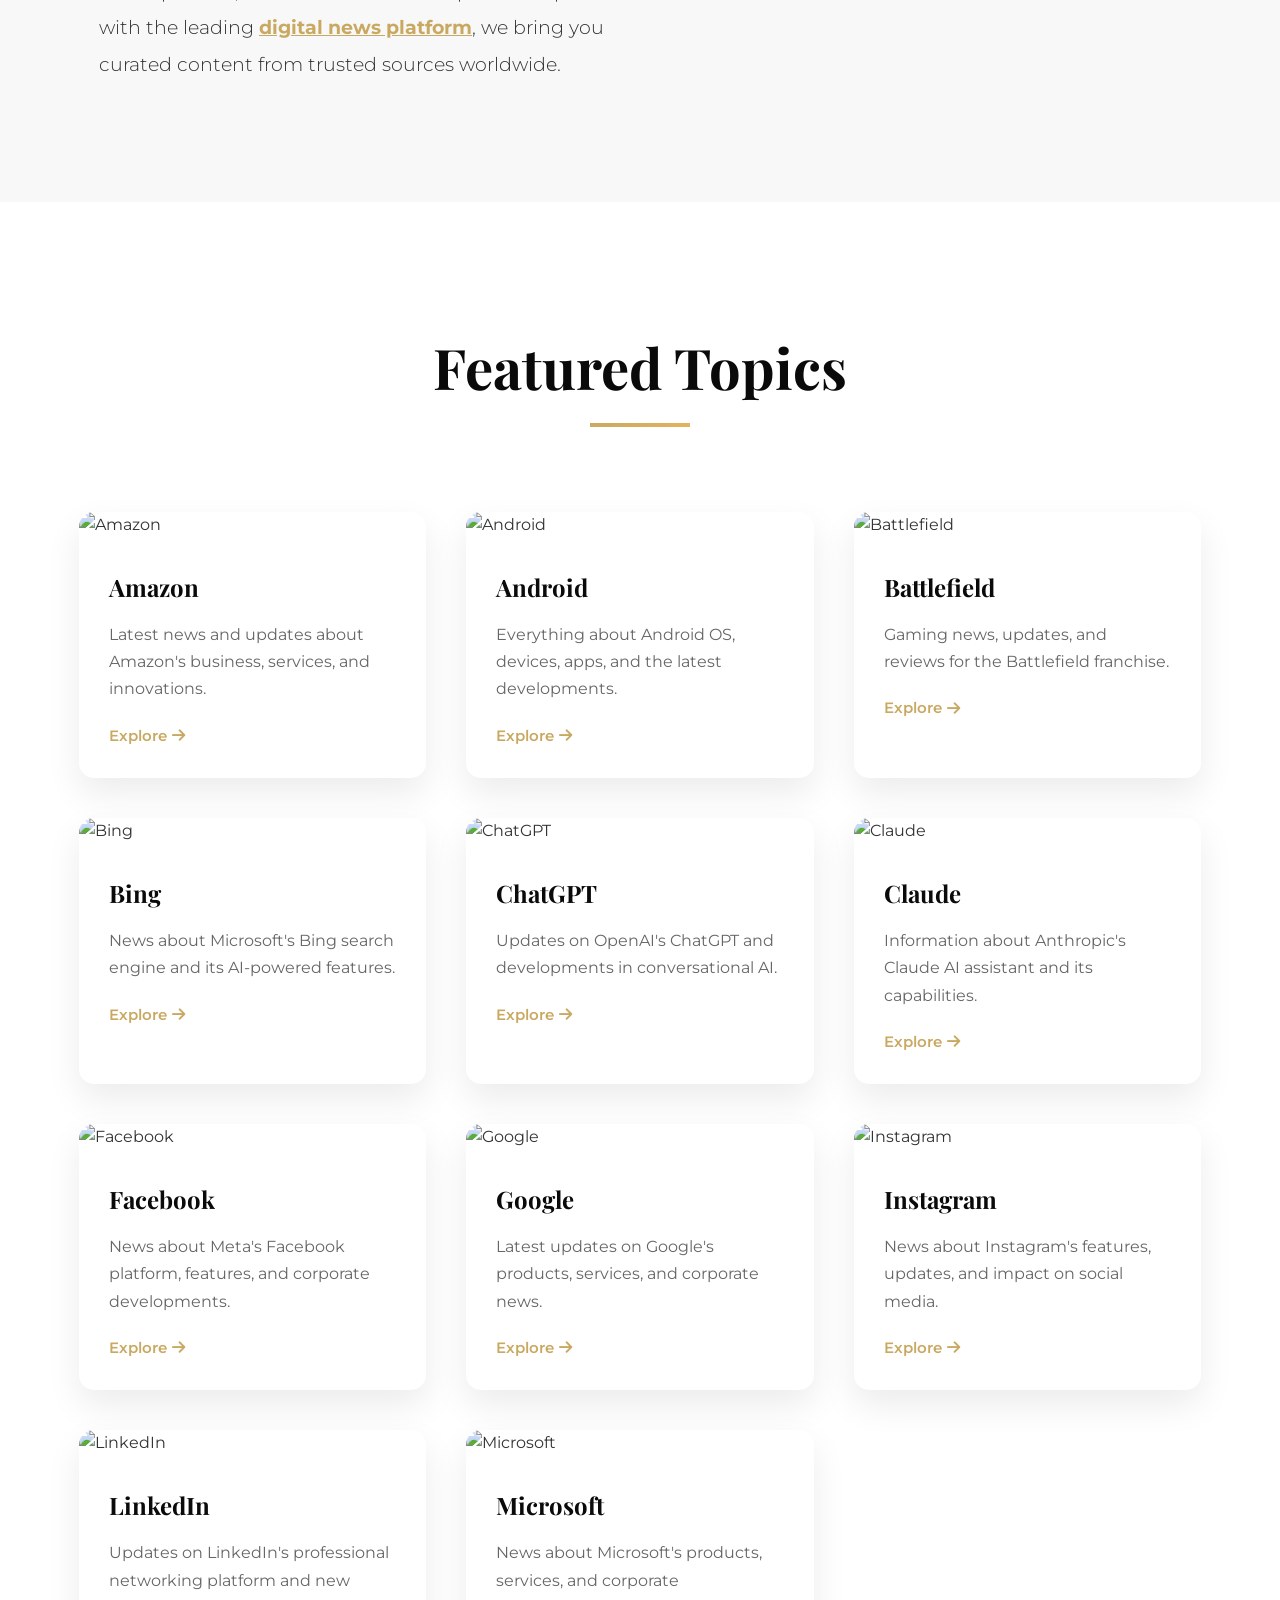
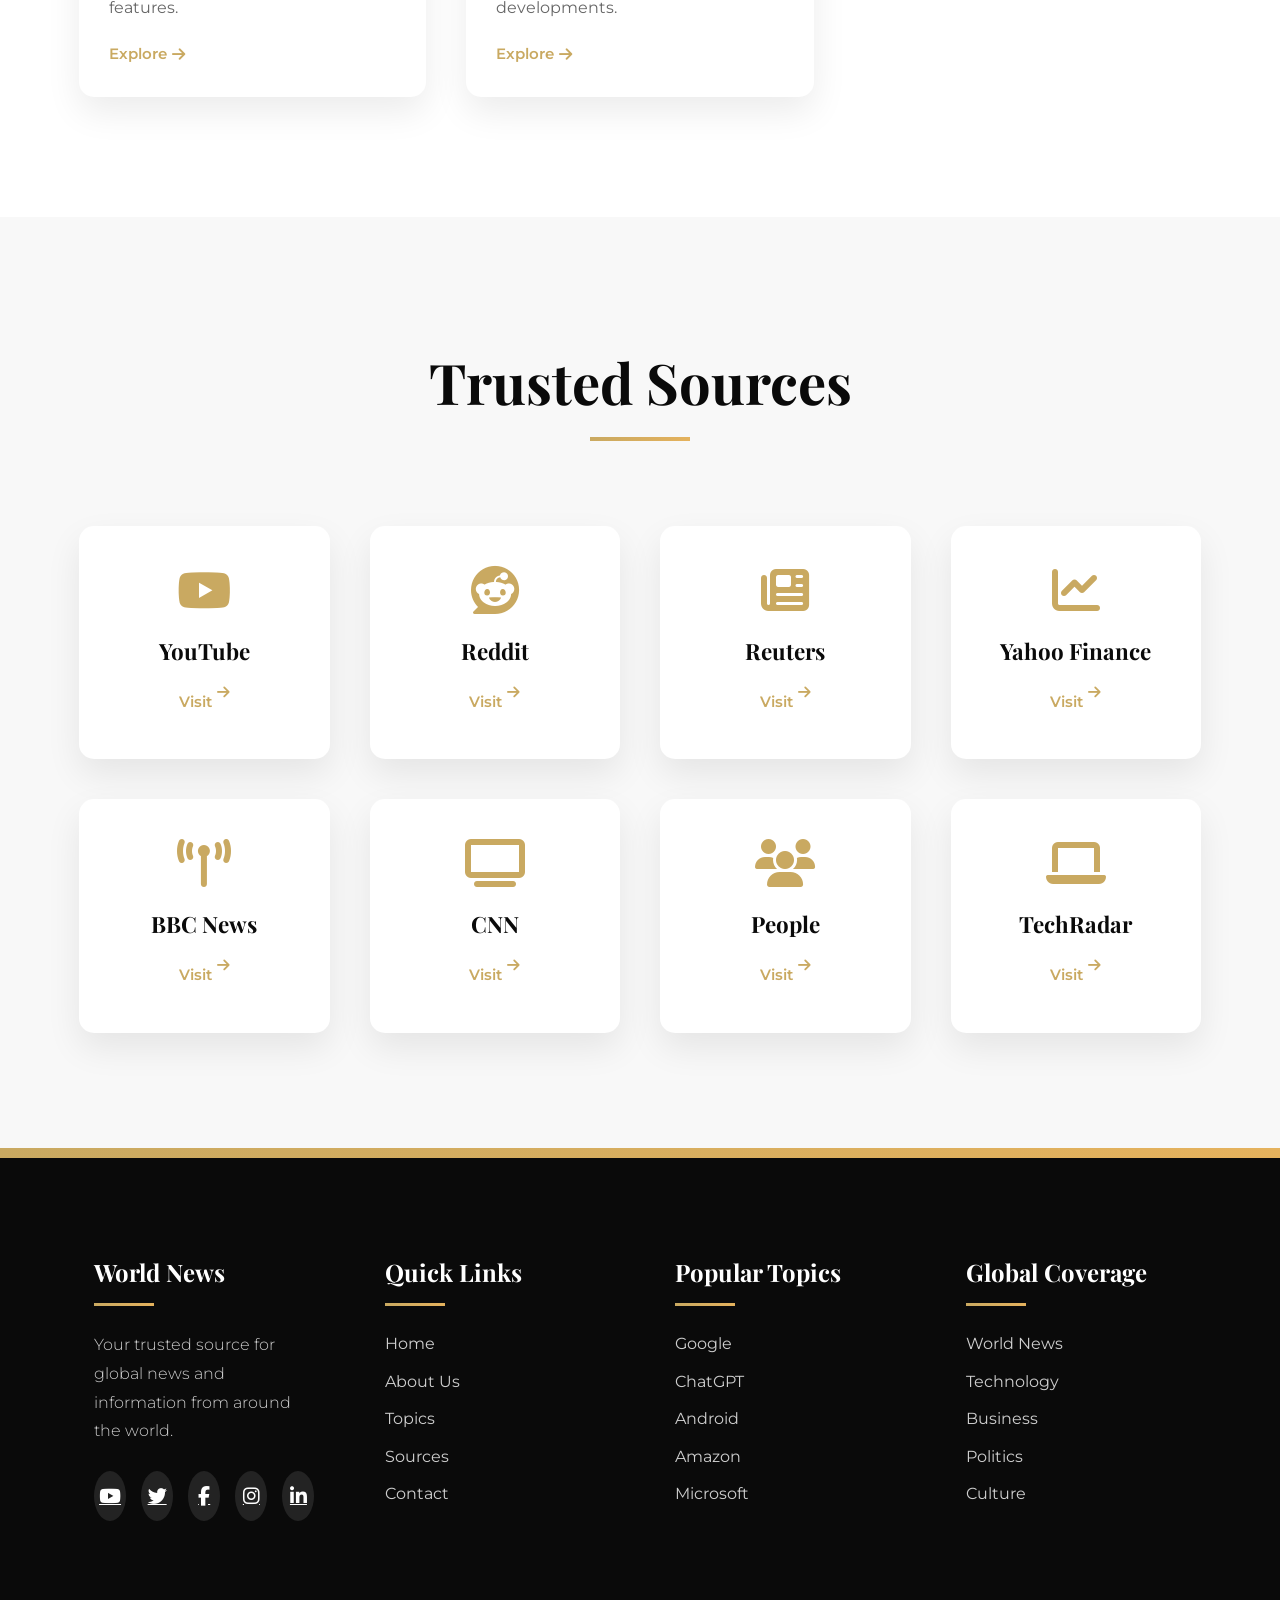
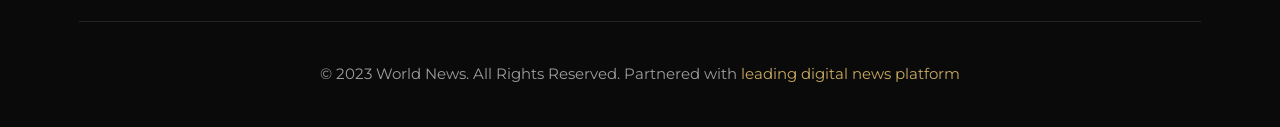
==== commit 113ac77f: "Update index.html" ====
--- a/index.html
+++ b/index.html
@@ -105,6 +105,13 @@
             font-size: 1rem;
             position: relative;
             padding-bottom: 5px;
+            display: flex;
+            align-items: center;
+        }
+        
+        nav ul li a i {
+            margin-right: 8px;
+            font-size: 1.2rem;
         }
         
         nav ul li a:after {
@@ -748,11 +755,11 @@
             </div>
             <nav>
                 <ul>
-                    <li><a href="#home">Home</a></li>
-                    <li><a href="#about">About</a></li>
-                    <li><a href="#topics">Topics</a></li>
-                    <li><a href="#sources">Sources</a></li>
-                    <li><a href="#contact">Contact</a></li>
+                    <li><a href="#home"><i class="fas fa-home"></i> Home</a></li>
+                    <li><a href="#about"><i class="fas fa-info-circle"></i> About</a></li>
+                    <li><a href="#topics"><i class="fas fa-newspaper"></i> Topics</a></li>
+                    <li><a href="#sources"><i class="fas fa-rss"></i> Sources</a></li>
+                    <li><a href="#contact"><i class="fas fa-envelope"></i> Contact</a></li>
                 </ul>
             </nav>
         </div>
@@ -943,11 +950,11 @@
                     <h3>World News</h3>
                     <p>Your trusted source for global news and information from around the world.</p>
                     <div class="social-links">
-                        <a href="#" target="_blank"><i class="fab fa-facebook-f"></i></a>
-                        <a href="#" target="_blank"><i class="fab fa-twitter"></i></a>
-                        <a href="#" target="_blank"><i class="fab fa-instagram"></i></a>
-                        <a href="#" target="_blank"><i class="fab fa-linkedin-in"></i></a>
-                        <a href="#" target="_blank"><i class="fab fa-youtube"></i></a>
+                        <a href="https://www.youtube.com/@faharasnet" target="_blank"><i class="fab fa-youtube"></i></a>
+                        <a href="https://x.com/faharasnet" target="_blank"><i class="fab fa-twitter"></i></a>
+                        <a href="https://www.facebook.com/faharasnet" target="_blank"><i class="fab fa-facebook-f"></i></a>
+                        <a href="https://www.instagram.com/faharasnet" target="_blank"><i class="fab fa-instagram"></i></a>
+                        <a href="https://www.linkedin.com/company/faharasnet" target="_blank"><i class="fab fa-linkedin-in"></i></a>
                     </div>
                 </div>
                 <div class="footer-section">
